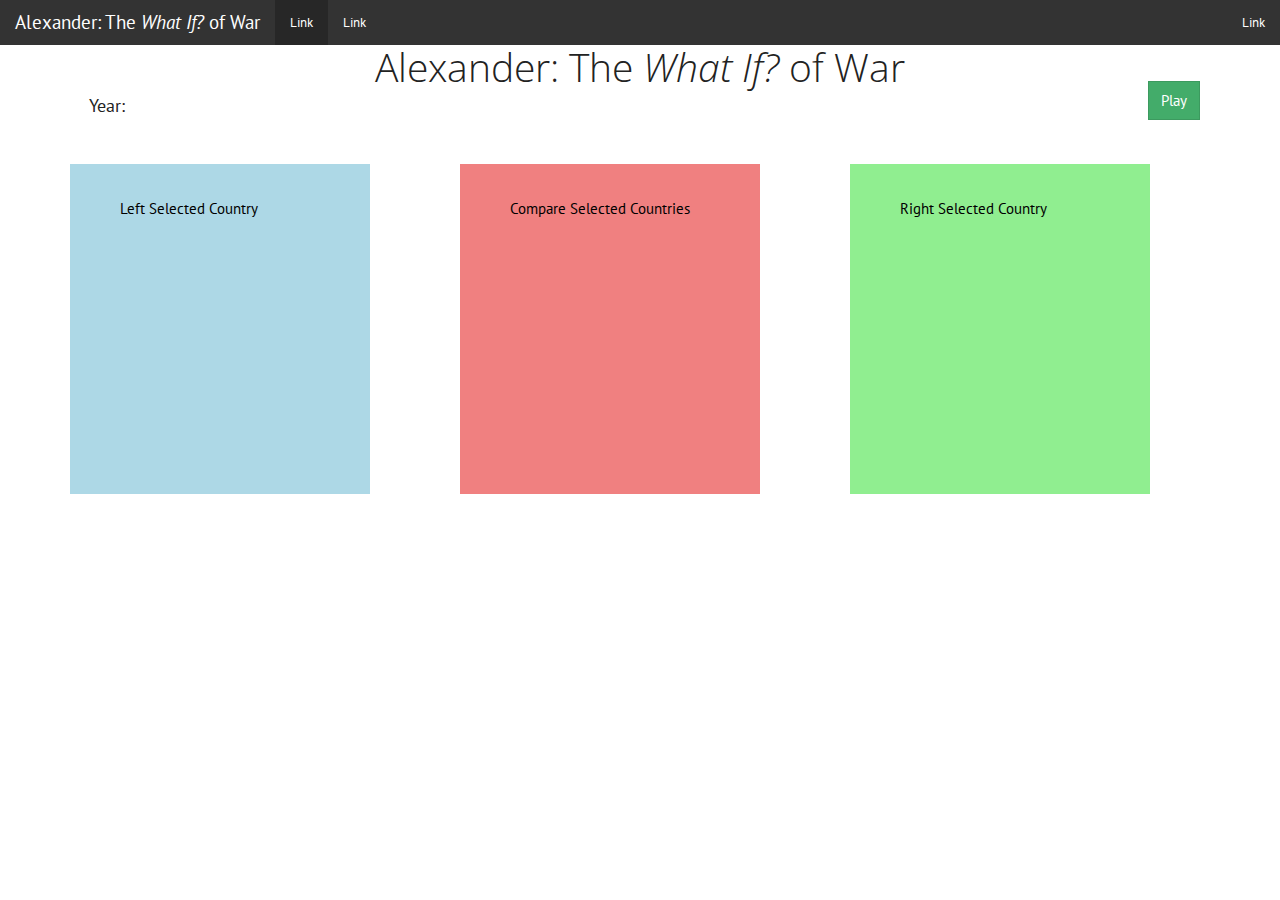
==== index.html @ 3c298ee9 "Working on the slider more" ====
<!DOCTYPE html>
<html>
<head lang="en">
    <meta charset="UTF-8">
    <title>Alexander: The What If? of History</title>

    <!-- ADD Libraries-->
    <script src="libs/d3/d3.min.js" charset="utf-8"></script>
    <script src="libs/topojson/topojson.v1.min.js"></script>
    <script src="http://d3js.org/queue.v1.min.js"></script>
    <script src="libs/jquery/jquery-2.1.1.min.js" charset="utf-8"></script>
    <script src="libs/bootstrap/js/bootstrap.min.js" charset="utf-8"></script>
    <script src="libs/jquery-ui/jquery-ui.js"></script>

    <!--Stylesheets-->
    <link rel="stylesheet" type="text/css" href="libs/bootstrap/css/bootstrap.min.css">
    <link rel="stylesheet" type="text/css" href="css/jquery.range.css">
    <link rel="stylesheet" type="text/css" href="libs/jquery-ui/jquery-ui.css">

    <!-- Get some nice font-->
    <link href='http://fonts.googleapis.com/css?family=PT+Sans:400,700' rel='stylesheet' type='text/css'>

    <!-- add own vis classes-->
    <script src = "js/mapvis.js"></script>
    <script src = "js/barvis.js"></script>

    <!-- add own stylesheet-->
    <link rel="stylesheet" type="text/css" href="css/myStyle.css">
</head>
<body>
    <nav class="navbar navbar-default navbar-fixed-top">
      <div class="container-fluid">
        <div class="navbar-header">
          <button type="button" class="navbar-toggle collapsed" data-toggle="collapse" data-target="#bs-example-navbar-collapse-2">
            <span class="sr-only">Toggle navigation</span>
            <span class="icon-bar"></span>
            <span class="icon-bar"></span>
            <span class="icon-bar"></span>
          </button>
          <a class="navbar-brand" href="#">Alexander: The <i>What If?</i> of War</a>
        </div>

        <div class="collapse navbar-collapse" id="bs-example-navbar-collapse-2">
          <ul class="nav navbar-nav">
            <li class="active"><a href="#">Link</a></li>
            <li><a href="#">Link</a></li>
          </ul>
          <ul class="nav navbar-nav navbar-right">
            <li><a href="#">Link</a></li>
          </ul>
        </div>
      </div>
    </nav>

    <div class="row">
        <svg height="20"></svg>
    </div>
    <div class="maintitle"><h1>Alexander: The <i>What If?</i> of War</h1></div>
    <div class="container">
        <div class="row">
            <div class="col-md-1"><p style="position: relative; top: 75%; transform: translateY(-25%); font-size: 18px">&nbsp&nbsp&nbsp&nbspYear:</p></div>
            <div class="col-md-10" id="timeSlider"></div>
            <button onclick="playMapVis()" type="submit" class="btn btn-success">Play</button>
        </div>
        <div class="row">
            <svg height="20"></svg>
        </div>
        <div class="row">
            <div class="col-md-12" id="mapVis">
            </div>
        </div>
        <div class="row">
            <div class="col-md-4" id="leftVis">
                <svg width="300" height="330" style="background-color: lightblue">
                    <text x="50" y="50">Left Selected Country</text>
                </svg>
            </div>
            <div class="col-md-4" id="compareVis">
                <svg width="300" height="330" style="background-color: lightcoral">
                    <text x="50" y="50">Compare Selected Countries</text>
                </svg>
            </div>
            <div class="col-md-4" id="rightVis">
                <svg width="300" height="330" style="background-color: lightgreen">
                    <text x="50" y="50">Right Selected Country</text>
                </svg>
            </div>
        </div>
    </div>
    <script>
    	// Instantiate the slider
        $("#timeSlider").slider({
            range: "min",
            max: 2007,
            min: 1946,
            orientation: "horizontal",
            value: 1946,
            animate: "slow",
            step: 1,
            change: function(d, i) {updateYear()},
            slide: function(d, i) {updateYear()}
        });

        // variables keeping global knowledge of the data
        var countries_map;
        var power_ranks;
        var blips_data;
        var deaths_data;

        var map_vis;
        var bar_vis;

        function updateYear()
        {
            map_vis.wrangleData($("#timeSlider").slider("value"));
            d3.select(".ui-slider-range").select("svg").remove();
            d3.select(".ui-slider-range").append("svg")
                                .attr("width", 1500)
                                .attr("height", 40)
                                .append("text")
                                .attr("x", 937)
                                .attr("y", 30)
                                .style("font-size","16px")
                                .text($("#timeSlider").slider("value"));
        }

        function playMapVis()
        {
            $("#timeSlider").slider("value", 1946);
            d3.select("#timeSlider").transition().attr("value", 1946).transition().delay(5000).attr("value", 2007);
            //d3.select(".slider-input").attr("value", 1946);
            //console.log(d3.select(".slider-input"));
            //$("#mySlider").slider("value", $("#mySlider").slider("option", "min") );
            // map_vis.playVis();
        }

        $(function()
        {

            var initVis = function()
            {
                var MyEventHandler = new Object();

                map_vis = new MapVis(d3.select("#mapVis"), countries_map, power_ranks, MyEventHandler);
                map_vis.updateVis();

                bar_vis = new BarVis(d3.select("#barVis"), power_ranks, MyEventHandler)
                updateYear(1946);

                $(MyEventHandler).bind("countryChanged", function(event, argument)
                {
                    // var beginTime = argument.extent()[0];
                    // var endTime = argument.extent()[1];

                    // age_vis.onSelectionChange(beginTime, endTime);
                    // prio_vis.onSelectionChange(beginTime, endTime);
                });
            }

            // call this function after both files are loaded -- error should be "null" if no error
            var dataLoaded = function (error, _world, _powerrank, _blips, _deaths, _atwar, _milex, _latlong)
            {
                if (!error)
                {
                    countries_map = topojson.feature(_world, _world.objects.countries).features;
                    power_ranks = _powerrank;
                    blips_data = _blips;
                    deaths_data = _deaths;
                    console.log(_latlong);

                    initVis();
                }
                else
                {
                    console.log("Error Loading Data");
                    console.log(error);
                }
            }

            var startHere = function()
            {
                queue()
                    .defer(d3.json, 'data/world-topo-min.json')
                    .defer(d3.json, 'data/power-rank.json')
                    .defer(d3.json, 'data/blips.json')
                    .defer(d3.json, 'data/deaths.json')
                    .defer(d3.json, 'data/at_war.json')
                    .defer(d3.json, 'data/milex.json')
                    .defer(d3.json, 'data/latlong.json')
                    .await(dataLoaded);
            }

            startHere();
        })
    </script>
</body>
</html>
---- css/myStyle.css ----
body
{
    font-family: 'PT Sans', sans-serif;
}
.axis text 
{
    font: 10px sans-serif;
}

input[type=range]
{
  vertical-align: top;
  white-space: nowrap;
}

.btn.btn-success
{
  position: relative;
  left: 20px;
  top: -18px;
  vertical-align: middle;
}

.maintitle
{
    text-align: center;
}

.axis line,
.axis path 
{
    fill: none;
    stroke: #000;
    shape-rendering: crispEdges;
}

.boundingBox
{
    cursor: pointer;
    fill: grey;
    fill-opacity: .3;
    pointer-events: all;
}

.brush
{
    fill: darkgrey;
    fill-opacity: .5;
    pointer-events: none;
}

.country:hover
{
  stroke: #fff;
  stroke-width: 1.5px;
}

.text
{
  font-size:10px;
  text-transform:capitalize;
}

svg.mapSvg
{
    /*position: absolute;*/
    /*right: 230px;*/
    /*margin:10px 10%;*/
    position: relative;
    top: -20px;
    border:2px solid #000;
    border-radius: 5px;
    height: 600px;
    overflow:hidden;
    background: #2b8cbe;
}

.hidden 
{ 
  display: none; 
}

div.tooltip 
{
  color: #222; 
  background: #fff; 
  padding: .5em; 
  text-shadow: #f5f5f5 0 1px 0;
  border-radius: 2px; 
  box-shadow: 0px 0px 2px 0px #a6a6a6; 
  opacity: 0.9; 
  position: absolute;
}

.graticule 
{
  fill: none;
  stroke: #bbb;
  stroke-width: .5px;
  stroke-opacity: .5;
}

.equator 
{
  stroke: #ccc;
  stroke-width: 1px;
}
/*
#barVis
{
    position: relative;
    left: -300px;
    top: 0;
}
*/
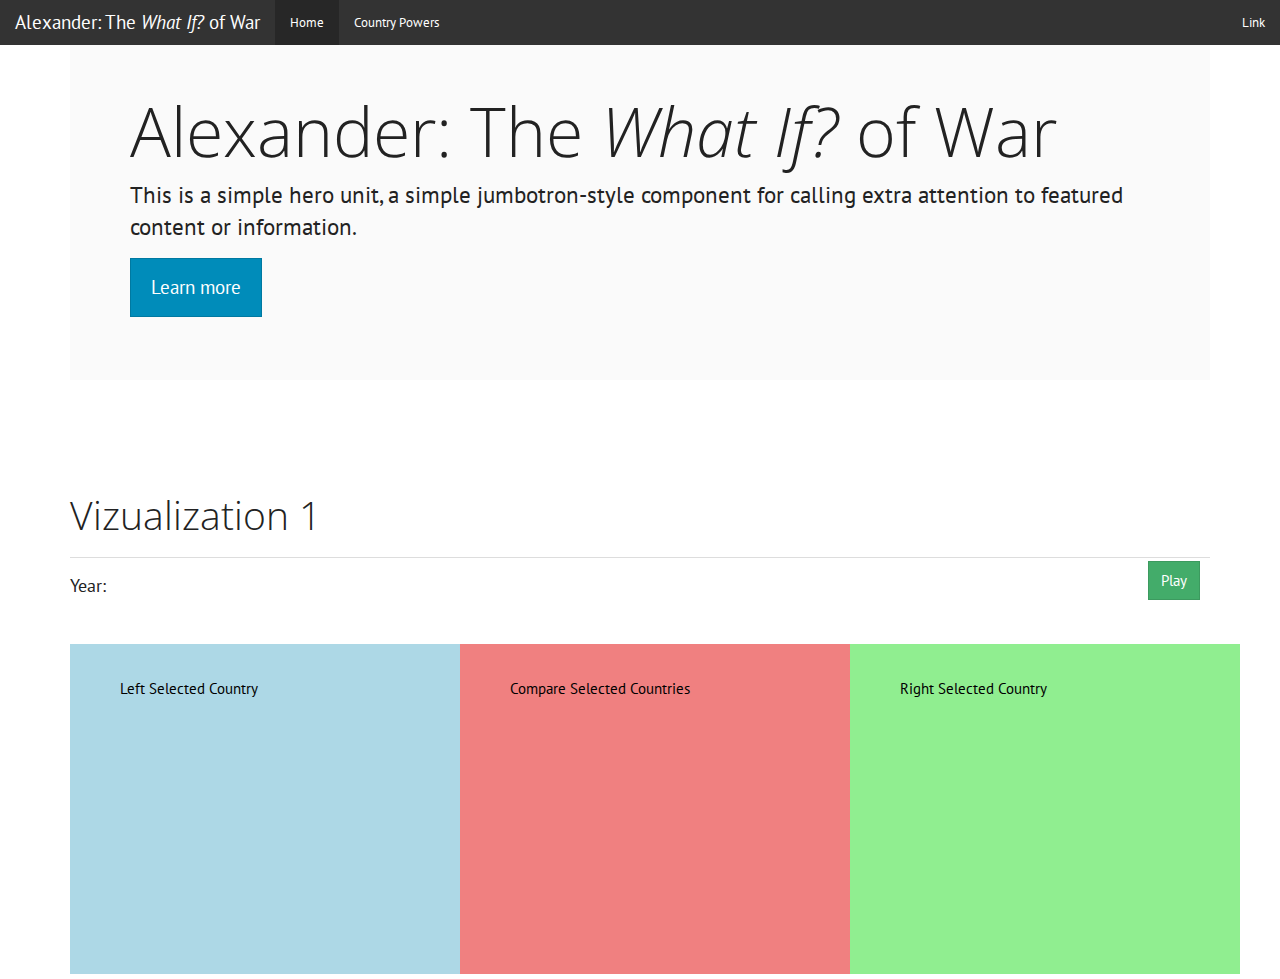
==== commit d7f8f2c1: "Merge branch 'master' of https://github.com/raahilsha/cs171-pr-alexander" ====
--- a/index.html
+++ b/index.html
@@ -42,8 +42,8 @@
 
         <div class="collapse navbar-collapse" id="bs-example-navbar-collapse-2">
           <ul class="nav navbar-nav">
-            <li class="active"><a href="#">Link</a></li>
-            <li><a href="#">Link</a></li>
+            <li class="active"><a href="#">Home</a></li>
+            <li><a href="#viz1">Country Powers</a></li>
           </ul>
           <ul class="nav navbar-nav navbar-right">
             <li><a href="#">Link</a></li>
@@ -55,10 +55,26 @@
     <div class="row">
         <svg height="20"></svg>
     </div>
-    <div class="maintitle"><h1>Alexander: The <i>What If?</i> of War</h1></div>
     <div class="container">
-        <div class="row">
-            <div class="col-md-1"><p style="position: relative; top: 75%; transform: translateY(-25%); font-size: 18px">&nbsp&nbsp&nbsp&nbspYear:</p></div>
+        <div class="jumbotron" id="jumbo1">
+              <h1>Alexander: The <i>What If?</i> of War</h1>
+              <p>This is a simple hero unit, a simple jumbotron-style component for calling extra attention to featured content or information.</p>
+              <p><a class="btn btn-primary btn-lg" href="#viz1">Learn more</a></p>
+        </div>
+
+        <a name="viz1"></a>
+        <div class="row"><svg height="0"></svg></div>
+
+        <div class="page-header">
+            <div class="row">
+                <div class="col-lg-12">
+                  <h1 id="buttons">Vizualization 1</h1>
+                </div>
+            </div>
+        </div>
+
+        <div class="row">
+            <div class="col-md-1"><p id="timeRow" style="position: relative; top: 75%; transform: translateY(-25%); font-size: 18px">Year:</p></div>
             <div class="col-md-10" id="timeSlider"></div>
             <button onclick="playMapVis()" type="submit" class="btn btn-success">Play</button>
         </div>
@@ -71,17 +87,17 @@
         </div>
         <div class="row">
             <div class="col-md-4" id="leftVis">
-                <svg width="300" height="330" style="background-color: lightblue">
+                <svg width="390" height="330" style="background-color: lightblue">
                     <text x="50" y="50">Left Selected Country</text>
                 </svg>
             </div>
             <div class="col-md-4" id="compareVis">
-                <svg width="300" height="330" style="background-color: lightcoral">
+                <svg width="390" height="330" style="background-color: lightcoral">
                     <text x="50" y="50">Compare Selected Countries</text>
                 </svg>
             </div>
             <div class="col-md-4" id="rightVis">
-                <svg width="300" height="330" style="background-color: lightgreen">
+                <svg width="390" height="330" style="background-color: lightgreen">
                     <text x="50" y="50">Right Selected Country</text>
                 </svg>
             </div>
@@ -95,10 +111,15 @@
             min: 1946,
             orientation: "horizontal",
             value: 1946,
-            animate: "slow",
+            animate: "fast",
             step: 1,
             change: function(d, i) {updateYear()},
             slide: function(d, i) {updateYear()}
+        });
+
+        // Set jumbotron to page height
+        $(document).ready(function(){
+            $('#jumbo1').height($(window).height());
         });
 
         // variables keeping global knowledge of the data
@@ -106,6 +127,7 @@
         var power_ranks;
         var blips_data;
         var deaths_data;
+        var at_war;
 
         var map_vis;
         var bar_vis;
@@ -113,27 +135,27 @@
         function updateYear()
         {
             map_vis.wrangleData($("#timeSlider").slider("value"));
-            d3.select(".ui-slider-range").select("svg").remove();
-            d3.select(".ui-slider-range").append("svg")
-                                .attr("width", 1500)
-                                .attr("height", 40)
-                                .append("text")
-                                .attr("x", 937)
-                                .attr("y", 30)
-                                .style("font-size","16px")
-                                .text($("#timeSlider").slider("value"));
+            d3.select("#timeRow").text("Yr: " + $("#timeSlider").slider("value"));
         }
 
         function playMapVis()
         {
-            $("#timeSlider").slider("value", 1946);
-            d3.select("#timeSlider").transition().attr("value", 1946).transition().delay(5000).attr("value", 2007);
-            //d3.select(".slider-input").attr("value", 1946);
-            //console.log(d3.select(".slider-input"));
-            //$("#mySlider").slider("value", $("#mySlider").slider("option", "min") );
-            // map_vis.playVis();
+            $("#timeSlider").slider("value", 1989);
+            playRecursive(2007 - 1989);
         }
 
+        function playRecursive(x)
+        {
+            if (x <= 0)
+            {
+                $("#timeSlider").slider("option", "disabled", false);
+                return;
+            }
+            $("#timeSlider").slider("option", "disabled", true);
+            $("#timeSlider").slider("value", $("#timeSlider").slider("value") + 1);
+            setTimeout(function() {playRecursive(x - 1);}, 1000);
+        }
+
         $(function()
         {
 
@@ -141,10 +163,10 @@
             {
                 var MyEventHandler = new Object();
 
-                map_vis = new MapVis(d3.select("#mapVis"), countries_map, power_ranks, MyEventHandler);
+                map_vis = new MapVis(d3.select("#mapVis"), countries_map, power_ranks, blips_data, at_war, MyEventHandler);
                 map_vis.updateVis();
 
-                bar_vis = new BarVis(d3.select("#barVis"), power_ranks, MyEventHandler)
+                // bar_vis = new BarVis(d3.select("#barVis"), power_ranks, MyEventHandler)
                 updateYear(1946);
 
                 $(MyEventHandler).bind("countryChanged", function(event, argument)
@@ -166,7 +188,7 @@
                     power_ranks = _powerrank;
                     blips_data = _blips;
                     deaths_data = _deaths;
-                    console.log(_latlong);
+                    at_war = _atwar;
 
                     initVis();
                 }
--- a/css/myStyle.css
+++ b/css/myStyle.css
@@ -5,6 +5,11 @@
 .axis text 
 {
     font: 10px sans-serif;
+}
+
+.sliderFont
+{
+    font: 18px sans-serif;
 }
 
 input[type=range]
@@ -31,6 +36,7 @@
 {
     fill: none;
     stroke: #000;
+    stroke-width: 1.5px;
     shape-rendering: crispEdges;
 }
 
@@ -52,7 +58,7 @@
 .country:hover
 {
   stroke: #fff;
-  stroke-width: 1.5px;
+  stroke-width: 2.5px;
 }
 
 .text
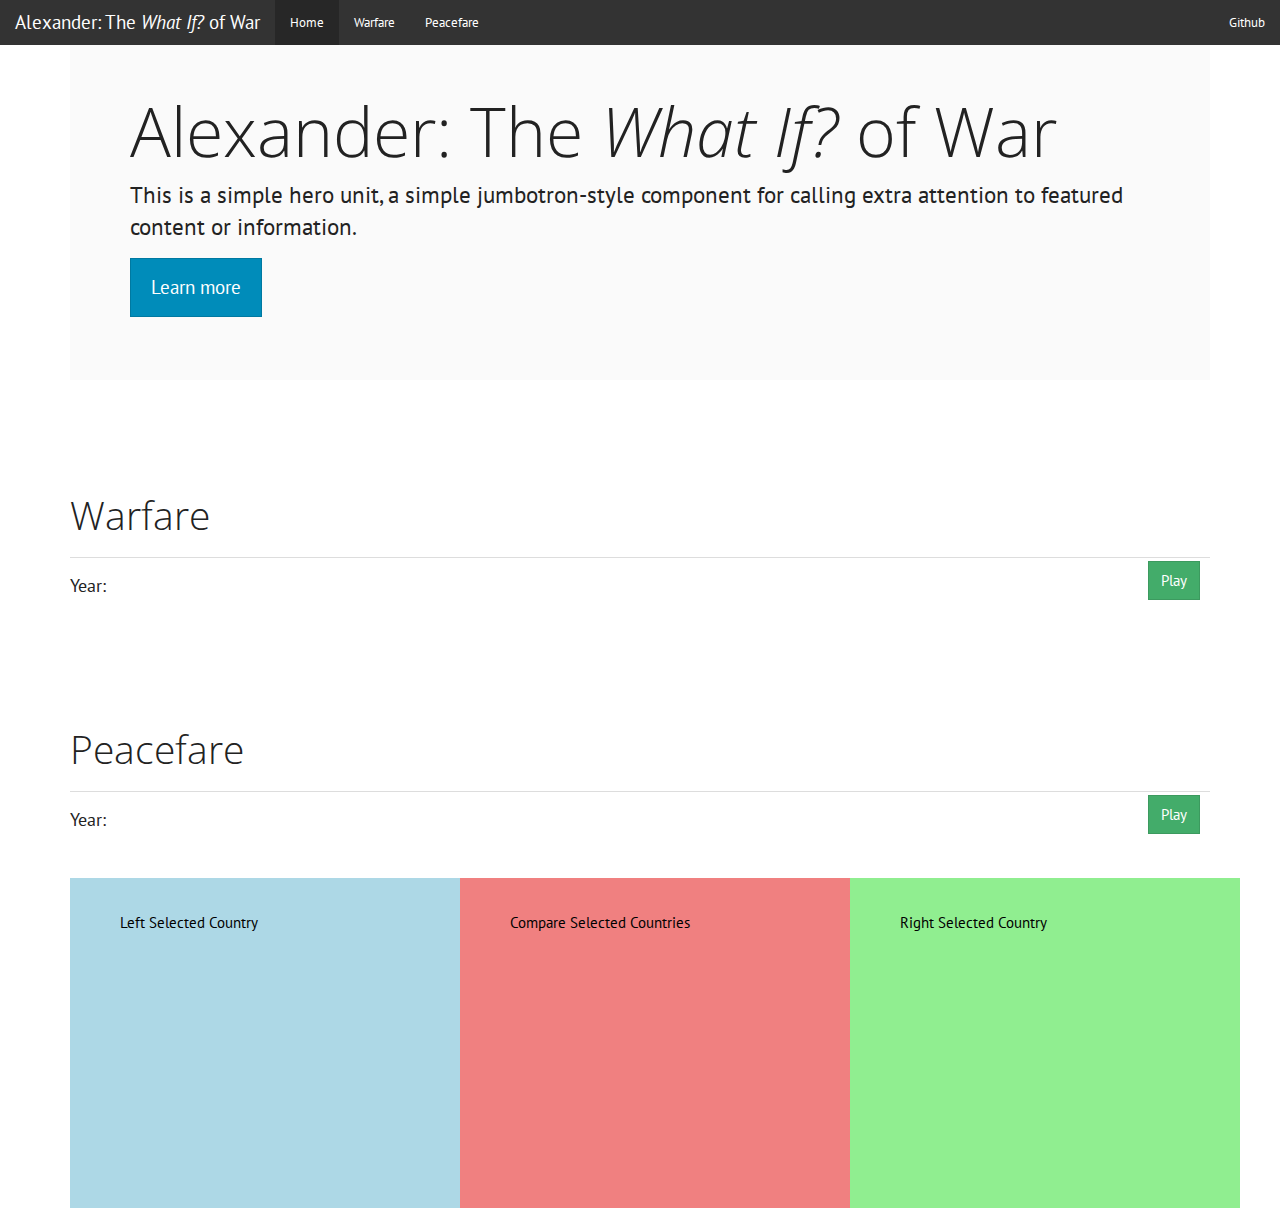
==== commit b6f30f1d: "Start working on second map vis" ====
--- a/index.html
+++ b/index.html
@@ -22,6 +22,7 @@
 
     <!-- add own vis classes-->
     <script src = "js/mapvis.js"></script>
+    <script src = "js/mapvis2.js"></script>
     <script src = "js/barvis.js"></script>
 
     <!-- add own stylesheet-->
@@ -43,10 +44,11 @@
         <div class="collapse navbar-collapse" id="bs-example-navbar-collapse-2">
           <ul class="nav navbar-nav">
             <li class="active"><a href="#">Home</a></li>
-            <li><a href="#viz1">Country Powers</a></li>
+            <li><a href="#viz1">Warfare</a></li>
+            <li><a href="#viz2">Peacefare</a></li>
           </ul>
           <ul class="nav navbar-nav navbar-right">
-            <li><a href="#">Link</a></li>
+            <li><a href="https://github.com/raahilsha/cs171-pr-alexander/">Github</a></li>
           </ul>
         </div>
       </div>
@@ -64,11 +66,10 @@
 
         <a name="viz1"></a>
         <div class="row"><svg height="0"></svg></div>
-
         <div class="page-header">
             <div class="row">
                 <div class="col-lg-12">
-                  <h1 id="buttons">Vizualization 1</h1>
+                  <h1 id="buttons">Warfare</h1>
                 </div>
             </div>
         </div>
@@ -82,9 +83,33 @@
             <svg height="20"></svg>
         </div>
         <div class="row">
-            <div class="col-md-12" id="mapVis">
-            </div>
-        </div>
+            <div class="col-md-6" id="mapVis">
+            </div>
+        </div>
+
+        <a name="viz2"></a>
+        <div class="row"><svg height="0"></svg></div>
+        <div class="page-header">
+            <div class="row">
+                <div class="col-lg-12">
+                  <h1 id="buttons">Peacefare</h1>
+                </div>
+            </div>
+        </div>
+
+        <div class="row">
+            <div class="col-md-1"><p id="timeRow2" style="position: relative; top: 75%; transform: translateY(-25%); font-size: 18px">Year:</p></div>
+            <div class="col-md-10" id="timeSlider2"></div>
+            <button onclick="playMapVis2()" type="submit" class="btn btn-success">Play</button>
+        </div>
+        <div class="row">
+            <svg height="20"></svg>
+        </div>
+        <div class="row">
+            <div class="col-md-6" id="mapVis2">
+            </div>
+        </div>
+
         <div class="row">
             <div class="col-md-4" id="leftVis">
                 <svg width="390" height="330" style="background-color: lightblue">
@@ -116,6 +141,17 @@
             change: function(d, i) {updateYear()},
             slide: function(d, i) {updateYear()}
         });
+        $("#timeSlider2").slider({
+            range: "min",
+            max: 2007,
+            min: 1946,
+            orientation: "horizontal",
+            value: 1946,
+            animate: "fast",
+            step: 1,
+            change: function(d, i) {updateYear2()},
+            slide: function(d, i) {updateYear2()}
+        });
 
         // Set jumbotron to page height
         $(document).ready(function(){
@@ -128,8 +164,10 @@
         var blips_data;
         var deaths_data;
         var at_war;
+        var lat_long;
 
         var map_vis;
+        var map_vis2;
         var bar_vis;
 
         function updateYear()
@@ -137,11 +175,16 @@
             map_vis.wrangleData($("#timeSlider").slider("value"));
             d3.select("#timeRow").text("Yr: " + $("#timeSlider").slider("value"));
         }
+        function updateYear2()
+        {
+            map_vis2.wrangleData($("#timeSlider2").slider("value"));
+            d3.select("#timeRow2").text("Yr: " + $("#timeSlider2").slider("value"));
+        }
 
         function playMapVis()
         {
-            $("#timeSlider").slider("value", 1989);
-            playRecursive(2007 - 1989);
+            $("#timeSlider").slider("value", 1946);
+            playRecursive(2007 - 1946);
         }
 
         function playRecursive(x)
@@ -156,6 +199,24 @@
             setTimeout(function() {playRecursive(x - 1);}, 1000);
         }
 
+        function playMapVis2()
+        {
+            $("#timeSlider2").slider("value", 1946);
+            playRecursive2(2007 - 1946);
+        }
+
+        function playRecursive2(x)
+        {
+            if (x <= 0)
+            {
+                $("#timeSlider2").slider("option", "disabled", false);
+                return;
+            }
+            $("#timeSlider2").slider("option", "disabled", true);
+            $("#timeSlider2").slider("value", $("#timeSlider2").slider("value") + 1);
+            setTimeout(function() {playRecursive2(x - 1);}, 1000);
+        }
+
         $(function()
         {
 
@@ -163,11 +224,14 @@
             {
                 var MyEventHandler = new Object();
 
-                map_vis = new MapVis(d3.select("#mapVis"), countries_map, power_ranks, blips_data, at_war, MyEventHandler);
+                map_vis = new MapVis(d3.select("#mapVis"), countries_map, power_ranks, blips_data, at_war, lat_long, MyEventHandler);
                 map_vis.updateVis();
+                map_vis2 = new MapVis2(d3.select("#mapVis2"), countries_map, power_ranks, blips_data, at_war, lat_long, MyEventHandler);
+                map_vis2.updateVis();
 
                 // bar_vis = new BarVis(d3.select("#barVis"), power_ranks, MyEventHandler)
                 updateYear(1946);
+                updateYear2(1946);
 
                 $(MyEventHandler).bind("countryChanged", function(event, argument)
                 {
@@ -180,7 +244,7 @@
             }
 
             // call this function after both files are loaded -- error should be "null" if no error
-            var dataLoaded = function (error, _world, _powerrank, _blips, _deaths, _atwar, _milex, _latlong)
+            var dataLoaded = function (error, _world, _powerrank, _blips, _deaths, _atwar, _milex, _latlong, _miltot)
             {
                 if (!error)
                 {
@@ -189,6 +253,8 @@
                     blips_data = _blips;
                     deaths_data = _deaths;
                     at_war = _atwar;
+                    lat_long = _latlong;
+                    console.log(_miltot);
 
                     initVis();
                 }
@@ -209,6 +275,7 @@
                     .defer(d3.json, 'data/at_war.json')
                     .defer(d3.json, 'data/milex.json')
                     .defer(d3.json, 'data/latlong.json')
+                    .defer(d3.json, 'data/mil-total.json')
                     .await(dataLoaded);
             }
 
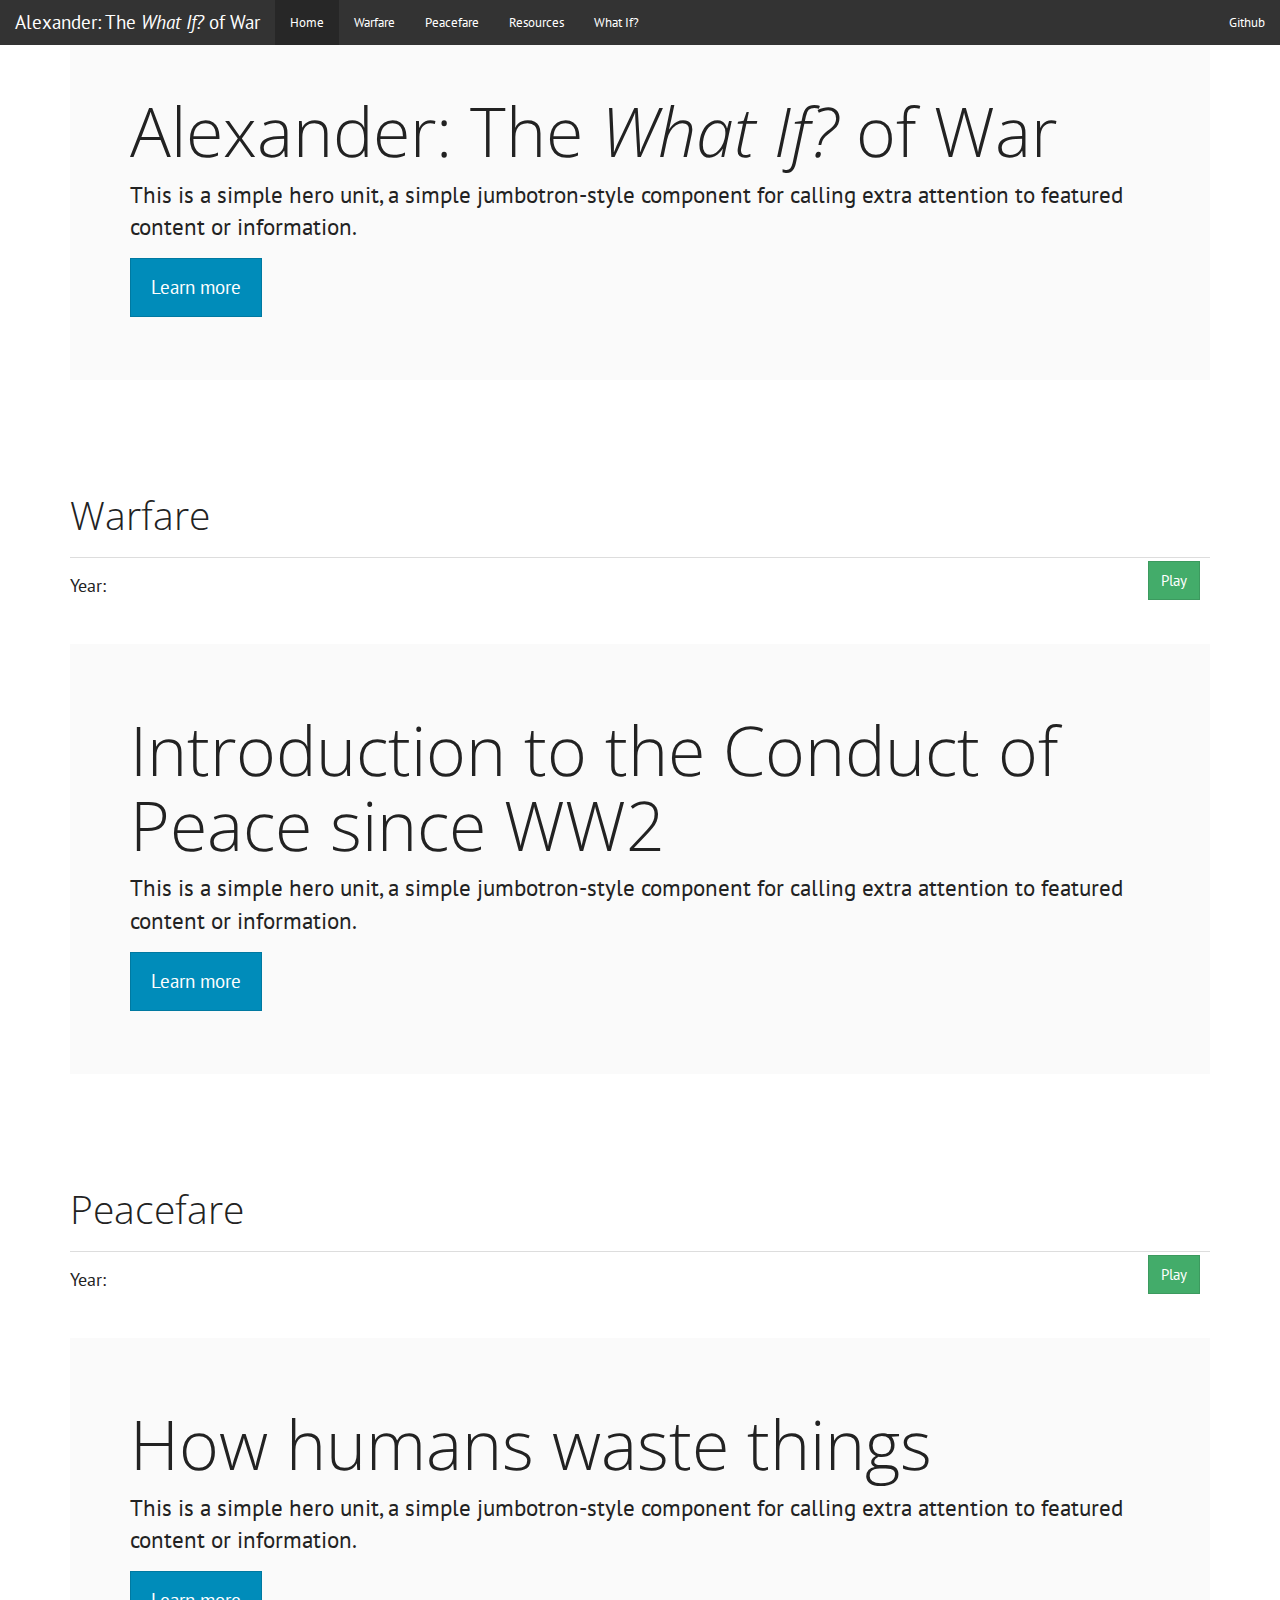
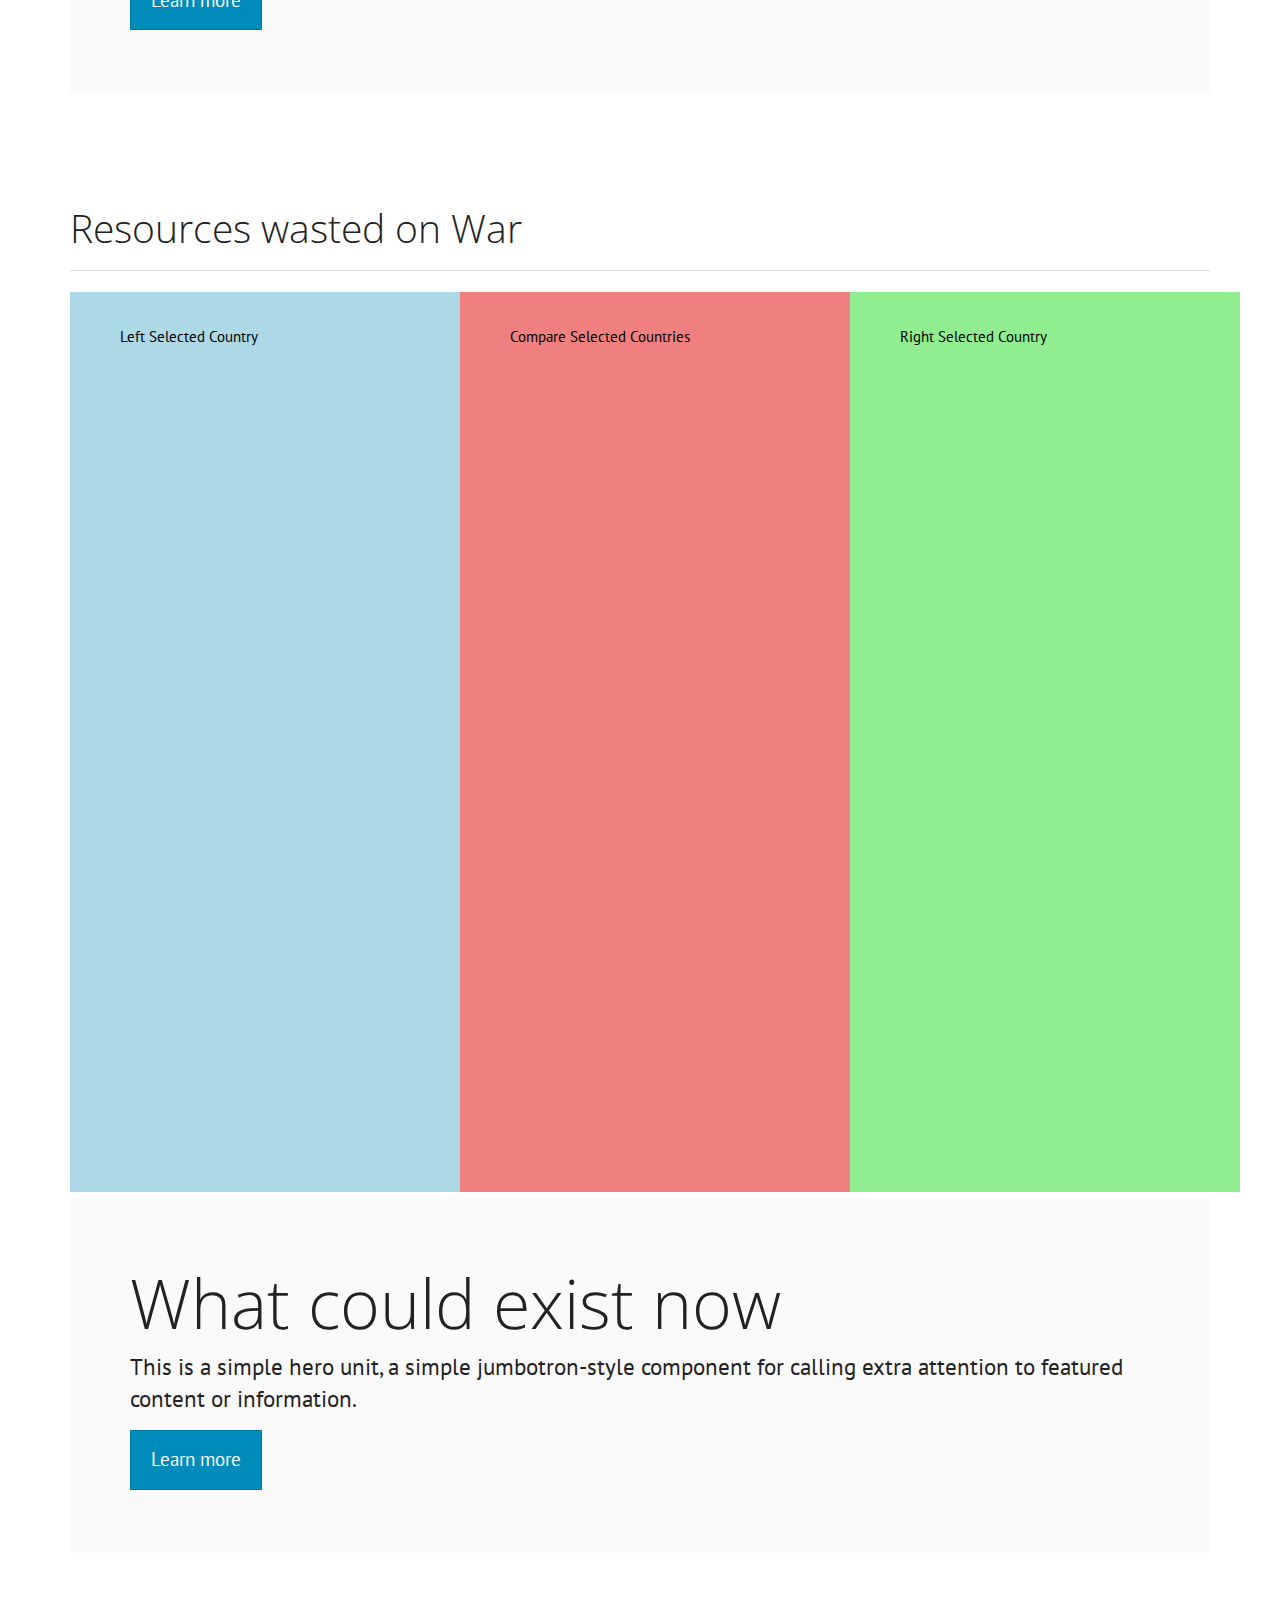
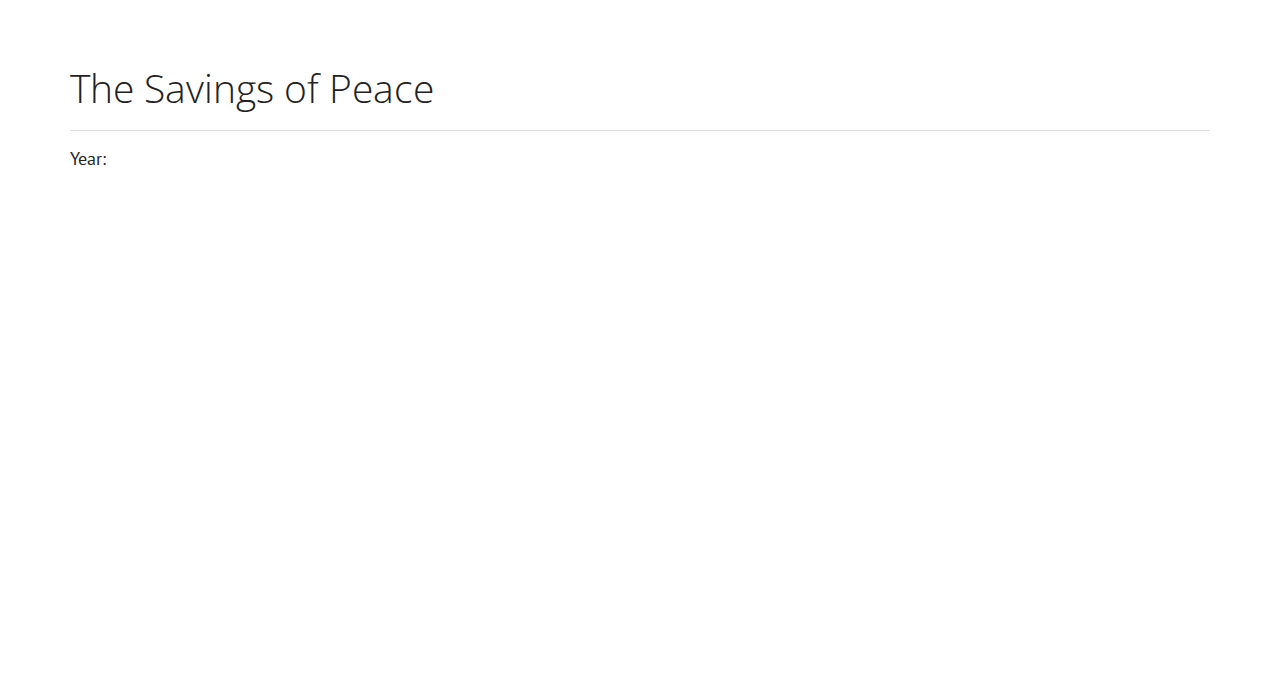
==== commit 32156102: "Finished the 4th viz" ====
--- a/index.html
+++ b/index.html
@@ -24,6 +24,8 @@
     <script src = "js/mapvis.js"></script>
     <script src = "js/mapvis2.js"></script>
     <script src = "js/barvis.js"></script>
+    <script src = "js/pictvis.js"></script>
+    <script src = "js/pictvis2.js"></script>
 
     <!-- add own stylesheet-->
     <link rel="stylesheet" type="text/css" href="css/myStyle.css">
@@ -46,6 +48,8 @@
             <li class="active"><a href="#">Home</a></li>
             <li><a href="#viz1">Warfare</a></li>
             <li><a href="#viz2">Peacefare</a></li>
+            <li><a href="#viz3">Resources</a></li>
+            <li><a href="#viz4">What If?</a></li>
           </ul>
           <ul class="nav navbar-nav navbar-right">
             <li><a href="https://github.com/raahilsha/cs171-pr-alexander/">Github</a></li>
@@ -87,6 +91,12 @@
             </div>
         </div>
 
+        <div class="jumbotron" id="jumbo2">
+              <h1>Introduction to the Conduct of Peace since WW2</h1>
+              <p>This is a simple hero unit, a simple jumbotron-style component for calling extra attention to featured content or information.</p>
+              <p><a class="btn btn-primary btn-lg" href="#viz2">Learn more</a></p>
+        </div>
+
         <a name="viz2"></a>
         <div class="row"><svg height="0"></svg></div>
         <div class="page-header">
@@ -96,7 +106,6 @@
                 </div>
             </div>
         </div>
-
         <div class="row">
             <div class="col-md-1"><p id="timeRow2" style="position: relative; top: 75%; transform: translateY(-25%); font-size: 18px">Year:</p></div>
             <div class="col-md-10" id="timeSlider2"></div>
@@ -110,22 +119,69 @@
             </div>
         </div>
 
+
+        <div class="jumbotron" id="jumbo3">
+              <h1>How humans waste things</h1>
+              <p>This is a simple hero unit, a simple jumbotron-style component for calling extra attention to featured content or information.</p>
+              <p><a class="btn btn-primary btn-lg" href="#viz3">Learn more</a></p>
+        </div>
+
+        <a name="viz3"></a>
+        <div class="row"><svg height="0"></svg></div>
+        <div class="page-header">
+            <div class="row">
+                <div class="col-lg-12">
+                  <h1 id="buttons">Resources wasted on War</h1>
+                </div>
+            </div>
+        </div>
         <div class="row">
             <div class="col-md-4" id="leftVis">
-                <svg width="390" height="330" style="background-color: lightblue">
+                <svg width="390" height="900" style="background-color: lightblue">
                     <text x="50" y="50">Left Selected Country</text>
                 </svg>
             </div>
             <div class="col-md-4" id="compareVis">
-                <svg width="390" height="330" style="background-color: lightcoral">
+                <svg width="390" height="900" style="background-color: lightcoral">
                     <text x="50" y="50">Compare Selected Countries</text>
                 </svg>
             </div>
             <div class="col-md-4" id="rightVis">
-                <svg width="390" height="330" style="background-color: lightgreen">
+                <svg width="390" height="900" style="background-color: lightgreen">
                     <text x="50" y="50">Right Selected Country</text>
                 </svg>
             </div>
+        </div>
+
+        <div class="jumbotron" id="jumbo4">
+              <h1>What could exist now</h1>
+              <p>This is a simple hero unit, a simple jumbotron-style component for calling extra attention to featured content or information.</p>
+              <p><a class="btn btn-primary btn-lg" href="#viz4">Learn more</a></p>
+        </div>
+
+        <a name="viz4"></a>
+        <div class="row"><svg height="0"></svg></div>
+        <div class="page-header">
+            <div class="row">
+                <div class="col-lg-12">
+                  <h1 id="buttons">The Savings of Peace</h1>
+                </div>
+            </div>
+        </div>
+        <div class="row">
+            <div class="col-md-2"><p id="timeRow4" style="position: relative; top: 75%; transform: translateY(-25%); font-size: 18px">Year:</p></div>
+            <div class="col-md-9" id="timeSlider4"></div>
+        </div>
+        <div class="row">
+            <div class="col-md-12" id="pictVis">
+            </div>
+        </div>
+        <div class="row">
+            <div class="col-md-12" id="pictVis2">
+            </div>
+        </div>
+        <div class="row">
+            <svg height="500"></svg>
         </div>
     </div>
     <script>
@@ -152,10 +208,25 @@
             change: function(d, i) {updateYear2()},
             slide: function(d, i) {updateYear2()}
         });
+        $("#timeSlider4").slider({
+            range: "min",
+            max: 2007,
+            min: 1946,
+            orientation: "horizontal",
+            values: [1946, 2007],
+            range: true,
+            animate: "fast",
+            step: 1,
+            change: function(d, i) {updateYear4()},
+            slide: function(d, i) {updateYear4()}
+        });
 
         // Set jumbotron to page height
         $(document).ready(function(){
             $('#jumbo1').height($(window).height());
+            $('#jumbo2').height($(window).height());
+            $('#jumbo3').height($(window).height());
+            $('#jumbo4').height($(window).height());
         });
 
         // variables keeping global knowledge of the data
@@ -165,6 +236,10 @@
         var deaths_data;
         var at_war;
         var lat_long;
+        var allies;
+        var mil_ex;
+        var miltot;
+        var milgdp;
 
         var map_vis;
         var map_vis2;
@@ -175,16 +250,30 @@
             map_vis.wrangleData($("#timeSlider").slider("value"));
             d3.select("#timeRow").text("Yr: " + $("#timeSlider").slider("value"));
         }
+
         function updateYear2()
         {
+            d3.select("#timeRow2").text("Yr: " + $("#timeSlider2").slider("value"));
             map_vis2.wrangleData($("#timeSlider2").slider("value"));
-            d3.select("#timeRow2").text("Yr: " + $("#timeSlider2").slider("value"));
+        }
+
+        function updateYear4()
+        {
+            d3.select("#timeRow4").text("Years: " + $("#timeSlider4").slider("values", 0) + " - " + $("#timeSlider4").slider("values", 1));
+            pict_vis.wrangleData($("#timeSlider4").slider("values", 0), $("#timeSlider4").slider("values", 1));
+            pict_vis2.wrangleData($("#timeSlider4").slider("values", 0), $("#timeSlider4").slider("values", 1));
         }
 
         function playMapVis()
         {
             $("#timeSlider").slider("value", 1946);
             playRecursive(2007 - 1946);
+        }
+
+        function playMapVis2()
+        {
+            $("#timeSlider2").slider("value", 1946);
+            playRecursive2(2007 - 1946);
         }
 
         function playRecursive(x)
@@ -199,12 +288,6 @@
             setTimeout(function() {playRecursive(x - 1);}, 1000);
         }
 
-        function playMapVis2()
-        {
-            $("#timeSlider2").slider("value", 1946);
-            playRecursive2(2007 - 1946);
-        }
-
         function playRecursive2(x)
         {
             if (x <= 0)
@@ -226,12 +309,17 @@
 
                 map_vis = new MapVis(d3.select("#mapVis"), countries_map, power_ranks, blips_data, at_war, lat_long, MyEventHandler);
                 map_vis.updateVis();
-                map_vis2 = new MapVis2(d3.select("#mapVis2"), countries_map, power_ranks, blips_data, at_war, lat_long, MyEventHandler);
+                map_vis2 = new MapVis2(d3.select("#mapVis2"), countries_map, power_ranks, blips_data, at_war, lat_long, allies, MyEventHandler);
                 map_vis2.updateVis();
+                pict_vis = new PictVis(d3.select("#pictVis"), deaths_data, mil_ex, MyEventHandler);
+                pict_vis.updateVis();
+                pict_vis2 = new PictVis2(d3.select("#pictVis2"), deaths_data, mil_ex, MyEventHandler);
+                pict_vis2.updateVis();
 
                 // bar_vis = new BarVis(d3.select("#barVis"), power_ranks, MyEventHandler)
-                updateYear(1946);
-                updateYear2(1946);
+                updateYear();
+                updateYear2();
+                updateYear4();
 
                 $(MyEventHandler).bind("countryChanged", function(event, argument)
                 {
@@ -244,7 +332,7 @@
             }
 
             // call this function after both files are loaded -- error should be "null" if no error
-            var dataLoaded = function (error, _world, _powerrank, _blips, _deaths, _atwar, _milex, _latlong, _miltot)
+            var dataLoaded = function (error, _world, _powerrank, _blips, _deaths, _atwar, _milex, _latlong, _miltot, _alliances, _milex_gdp)
             {
                 if (!error)
                 {
@@ -254,7 +342,11 @@
                     deaths_data = _deaths;
                     at_war = _atwar;
                     lat_long = _latlong;
-                    console.log(_miltot);
+                    allies = _alliances;
+                    mil_ex = _milex;
+
+                    miltot = _miltot;
+                    milgdp = _milex_gdp;
 
                     initVis();
                 }
@@ -276,6 +368,8 @@
                     .defer(d3.json, 'data/milex.json')
                     .defer(d3.json, 'data/latlong.json')
                     .defer(d3.json, 'data/mil-total.json')
+                    .defer(d3.json, 'data/alliances.json')
+                    .defer(d3.json, 'data/milex-gdp.json')
                     .await(dataLoaded);
             }
 
--- a/css/myStyle.css
+++ b/css/myStyle.css
@@ -81,6 +81,20 @@
     background: #2b8cbe;
 }
 
+svg.mapSvg2
+{
+    /*position: absolute;*/
+    /*right: 230px;*/
+    /*margin:10px 10%;*/
+    position: relative;
+    top: -20px;
+    border:2px solid #000;
+    border-radius: 5px;
+    height: 600px;
+    overflow:hidden;
+    background: #2b8cbe;
+}
+
 .hidden 
 { 
   display: none; 
@@ -111,11 +125,18 @@
   stroke: #ccc;
   stroke-width: 1px;
 }
-/*
-#barVis
+
+.iconPlain 
 {
-    position: relative;
-    left: -300px;
-    top: 0;
+    fill:black;   
 }
-*/+
+.iconSelected 
+{
+    fill:orange;   
+}
+
+.iconSelectedMoney
+{
+    fill:green;   
+}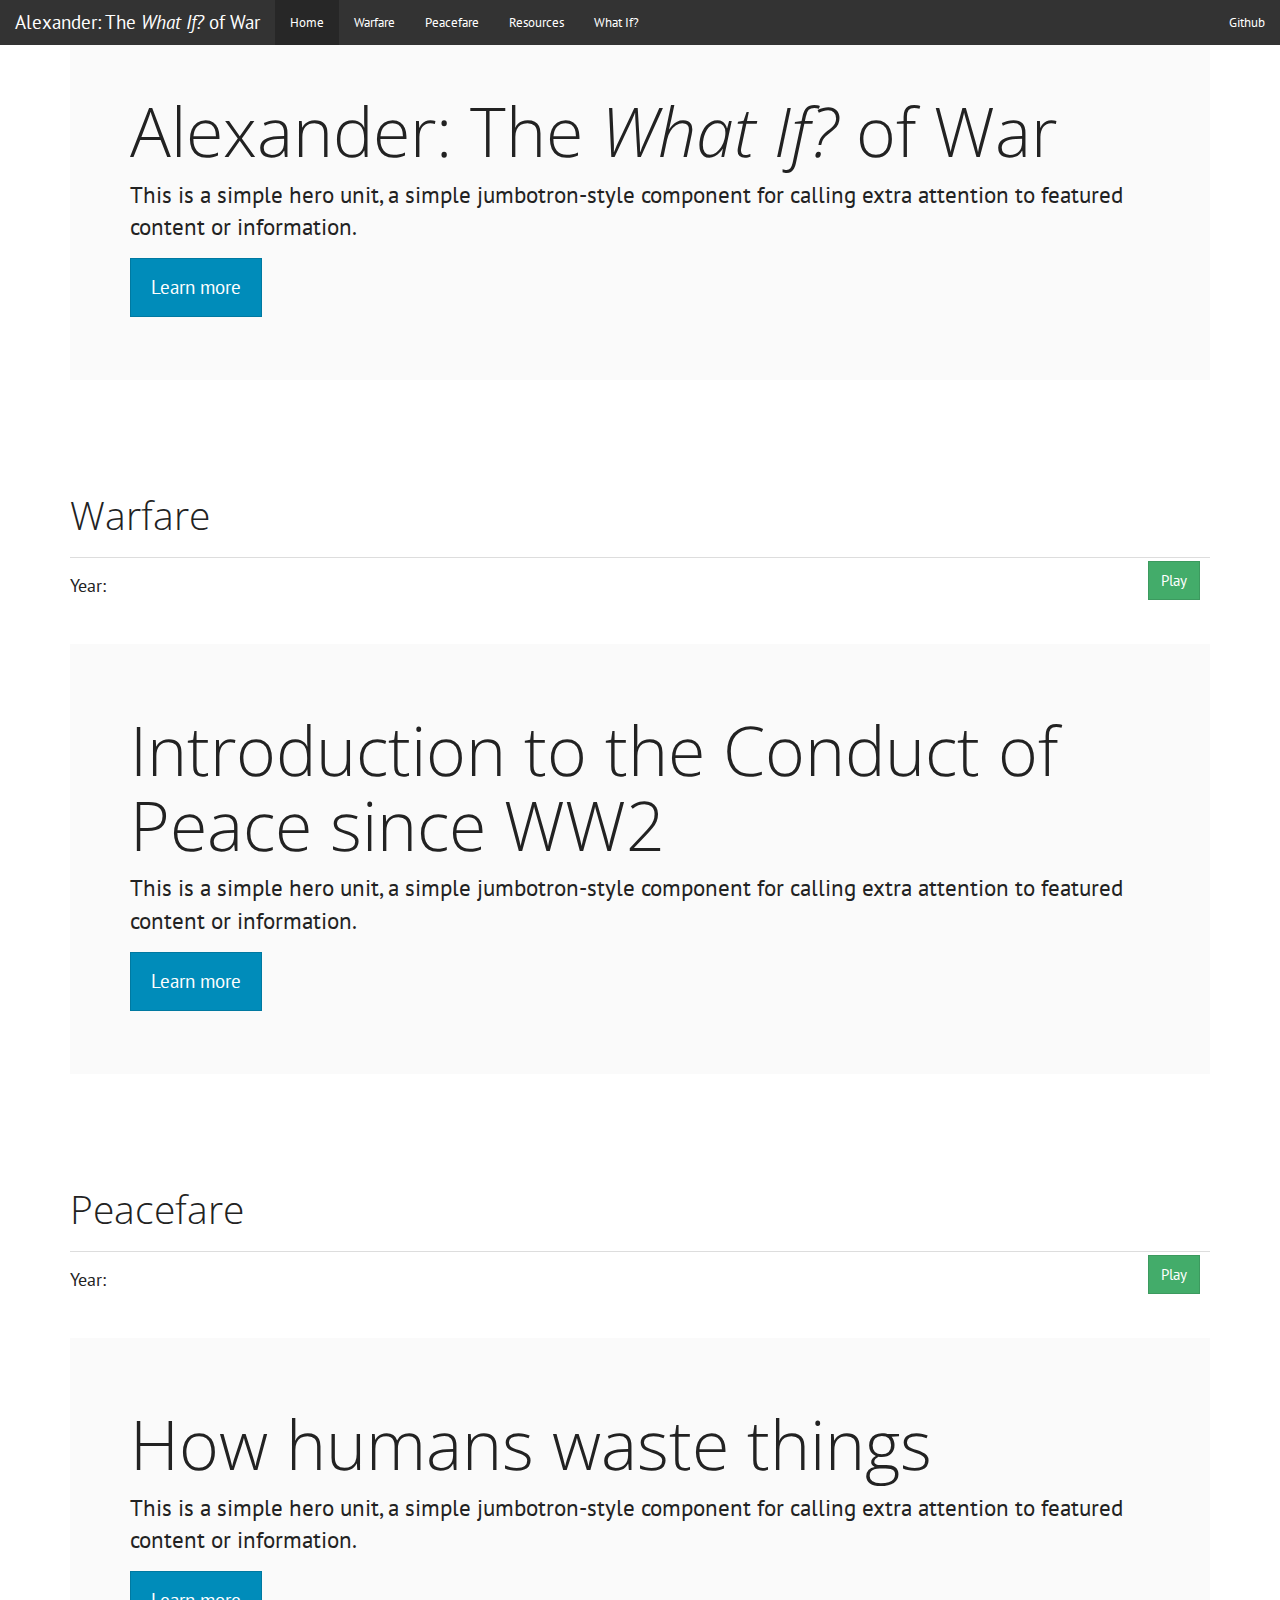
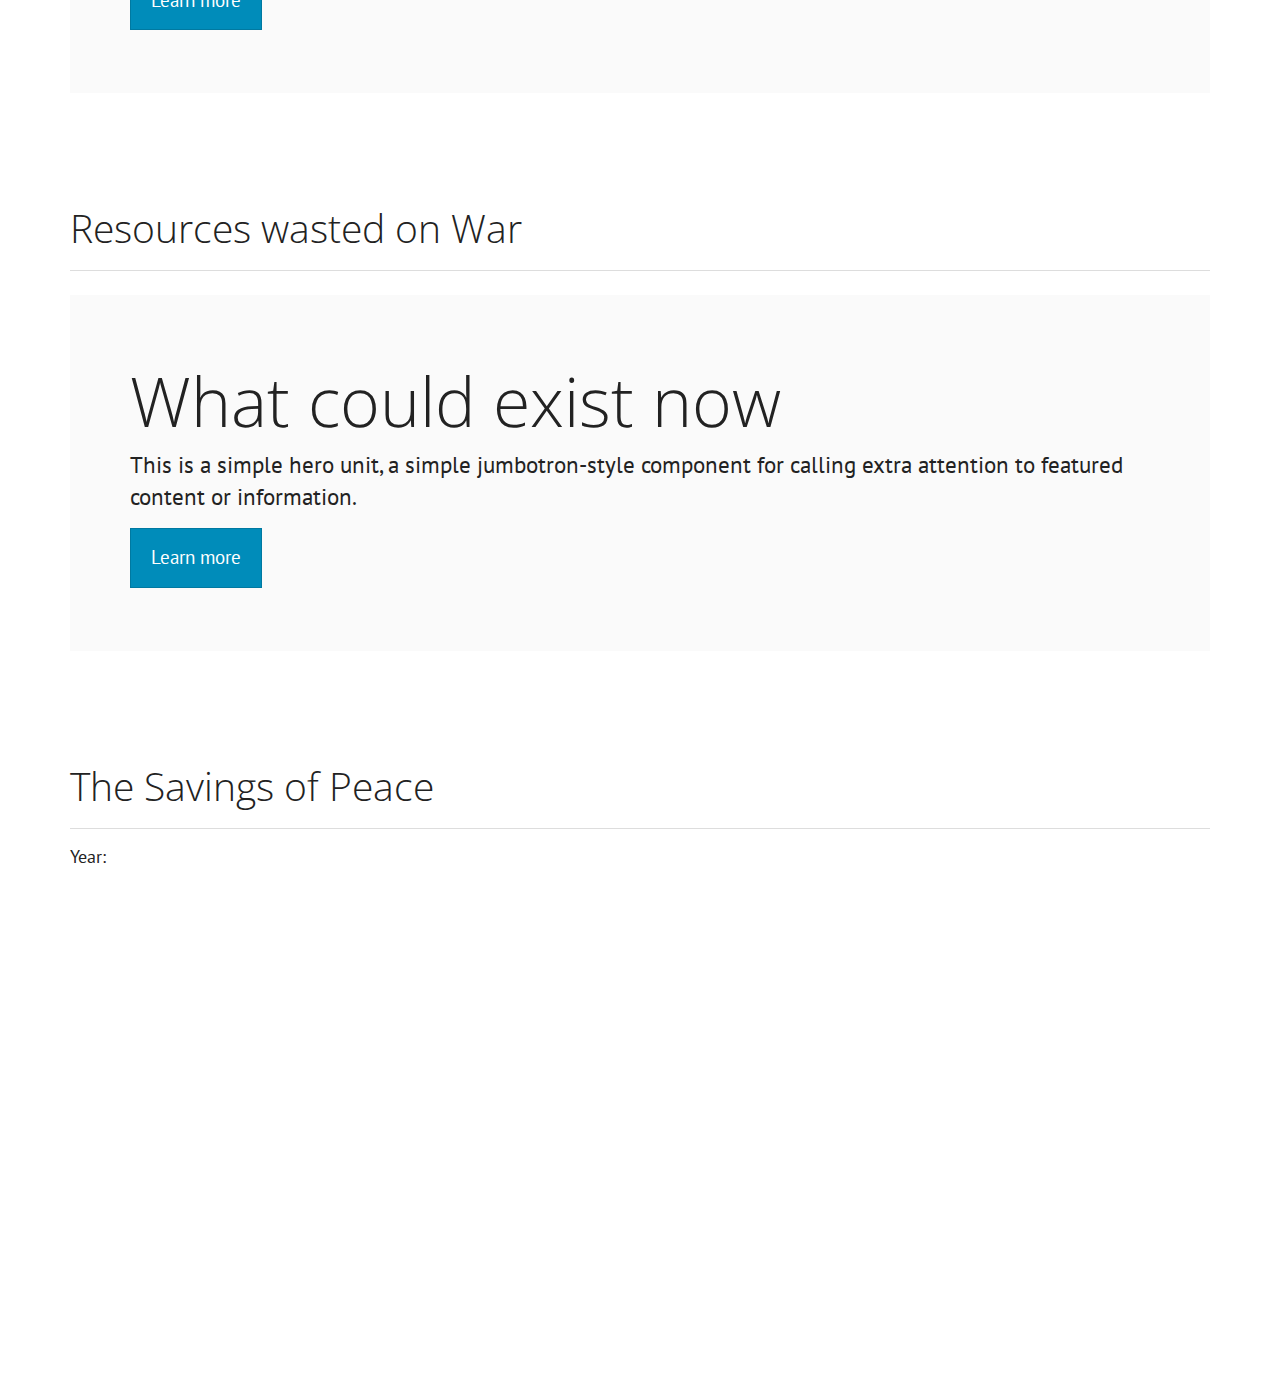
==== commit 35da3293: "Drew lines" ====
--- a/index.html
+++ b/index.html
@@ -26,6 +26,7 @@
     <script src = "js/barvis.js"></script>
     <script src = "js/pictvis.js"></script>
     <script src = "js/pictvis2.js"></script>
+    <script src = "js/linevis.js"></script>
 
     <!-- add own stylesheet-->
     <link rel="stylesheet" type="text/css" href="css/myStyle.css">
@@ -135,21 +136,17 @@
                 </div>
             </div>
         </div>
-        <div class="row">
-            <div class="col-md-4" id="leftVis">
-                <svg width="390" height="900" style="background-color: lightblue">
-                    <text x="50" y="50">Left Selected Country</text>
-                </svg>
-            </div>
-            <div class="col-md-4" id="compareVis">
-                <svg width="390" height="900" style="background-color: lightcoral">
-                    <text x="50" y="50">Compare Selected Countries</text>
-                </svg>
-            </div>
-            <div class="col-md-4" id="rightVis">
-                <svg width="390" height="900" style="background-color: lightgreen">
-                    <text x="50" y="50">Right Selected Country</text>
-                </svg>
+
+        <div class="row">
+            <div class="col-md-12" id="topVis">
+            </div>
+        </div>
+        <div class="row">
+            <div class="col-md-12" id="midVis">
+            </div>
+        </div>
+        <div class="row">
+            <div class="col-md-12" id="botVis">
             </div>
         </div>
 
@@ -244,6 +241,11 @@
         var map_vis;
         var map_vis2;
         var bar_vis;
+        var pict_vis;
+        var pict_vis2;
+        var lineTopVis;
+        var lineMidVis;
+        var lineBotVis;
 
         function updateYear()
         {
@@ -316,6 +318,10 @@
                 pict_vis2 = new PictVis2(d3.select("#pictVis2"), deaths_data, mil_ex, MyEventHandler);
                 pict_vis2.updateVis();
 
+                lineTopVis = new LineVis(d3.select("#topVis"), miltot, 0.1, 1, lat_long, MyEventHandler);
+                lineMidVis = new LineVis(d3.select("#midVis"), milgdp, 0.4, 2, lat_long, MyEventHandler);
+                lineBotVis = new LineVis(d3.select("#botVis"), milirs, 1.55, 3, lat_long, MyEventHandler);
+
                 // bar_vis = new BarVis(d3.select("#barVis"), power_ranks, MyEventHandler)
                 updateYear();
                 updateYear2();
@@ -323,16 +329,14 @@
 
                 $(MyEventHandler).bind("countryChanged", function(event, argument)
                 {
-                    // var beginTime = argument.extent()[0];
-                    // var endTime = argument.extent()[1];
-
-                    // age_vis.onSelectionChange(beginTime, endTime);
-                    // prio_vis.onSelectionChange(beginTime, endTime);
+                    lineTopVis.onSelectionChange(argument);
+                    lineMidVis.onSelectionChange(argument);
+                    lineBotVis.onSelectionChange(argument);
                 });
             }
 
             // call this function after both files are loaded -- error should be "null" if no error
-            var dataLoaded = function (error, _world, _powerrank, _blips, _deaths, _atwar, _milex, _latlong, _miltot, _alliances, _milex_gdp)
+            var dataLoaded = function (error, _world, _powerrank, _blips, _deaths, _atwar, _milex, _latlong, _miltot, _alliances, _milex_gdp, _irst)
             {
                 if (!error)
                 {
@@ -347,6 +351,9 @@
 
                     miltot = _miltot;
                     milgdp = _milex_gdp;
+                    milirs = _irst;
+
+                    console.log(milirs);
 
                     initVis();
                 }
@@ -370,6 +377,7 @@
                     .defer(d3.json, 'data/mil-total.json')
                     .defer(d3.json, 'data/alliances.json')
                     .defer(d3.json, 'data/milex-gdp.json')
+                    .defer(d3.json, 'data/irst-capita.json')
                     .await(dataLoaded);
             }
 
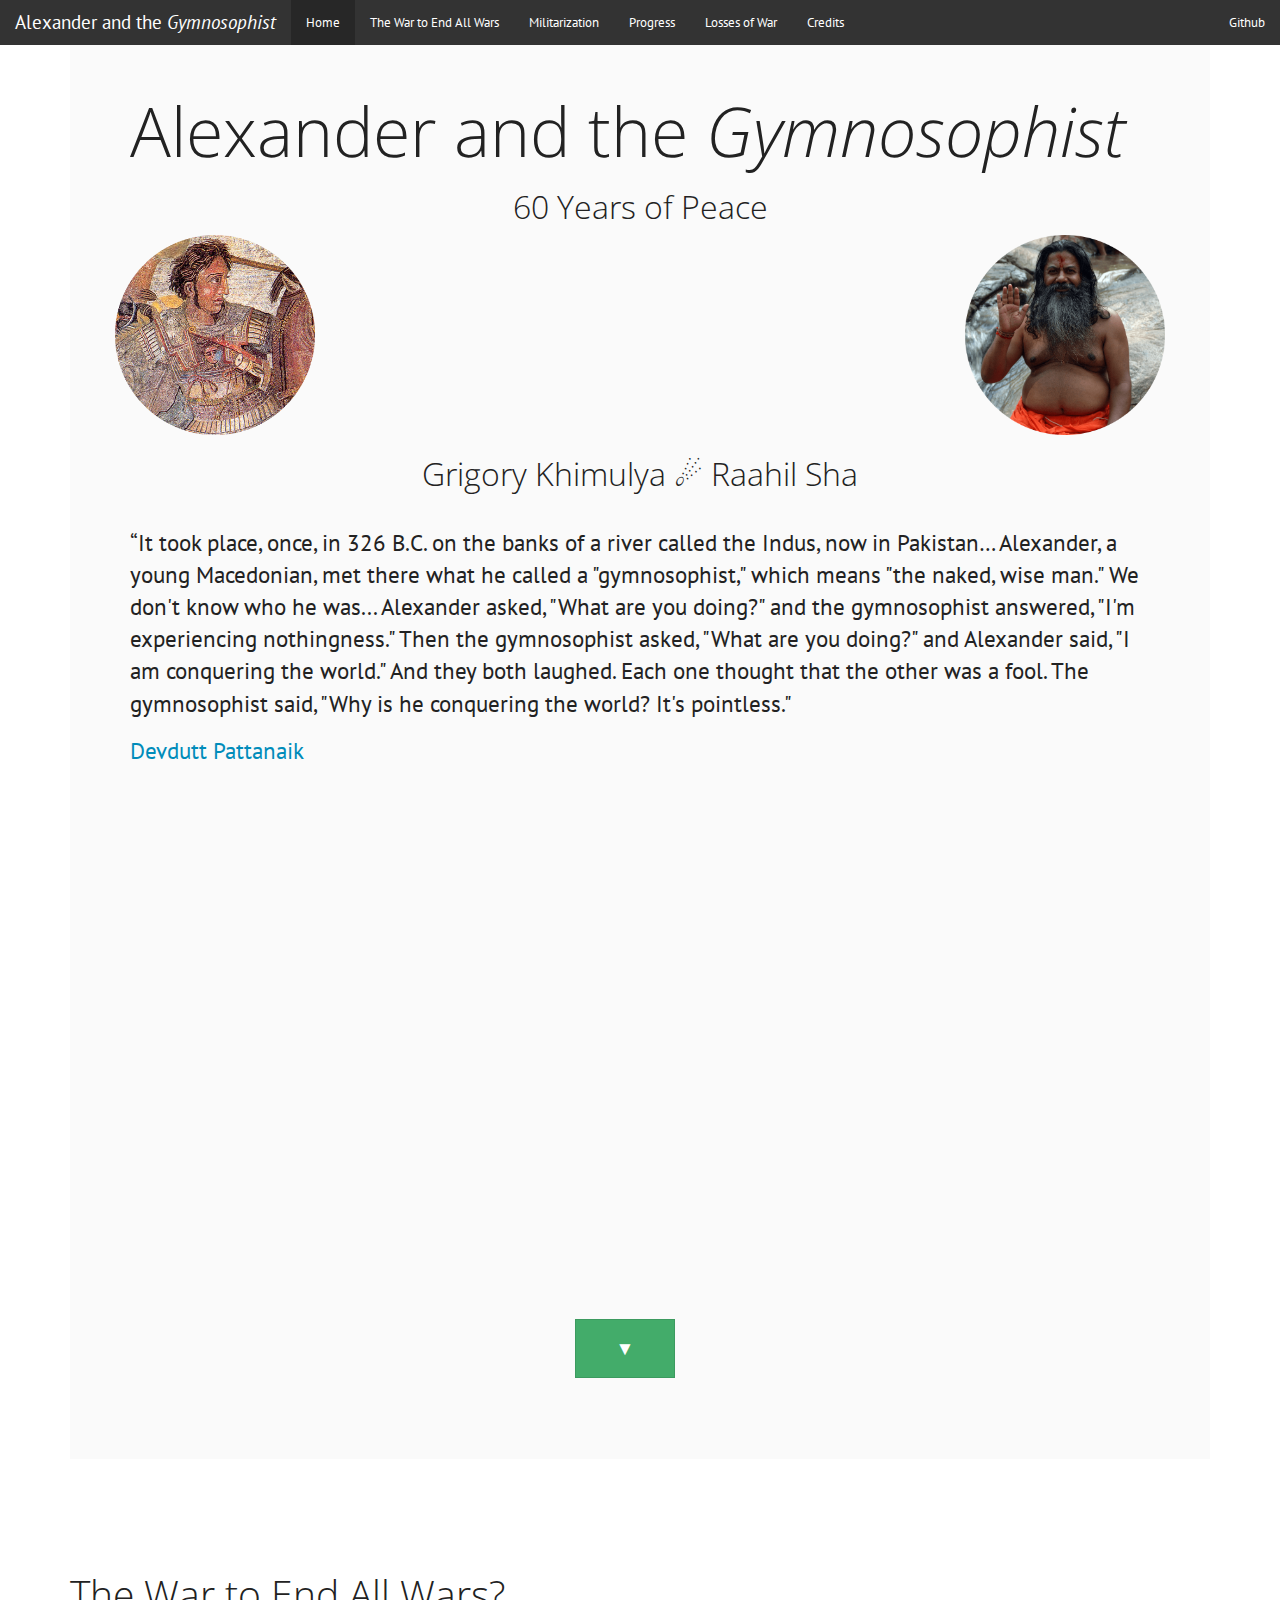
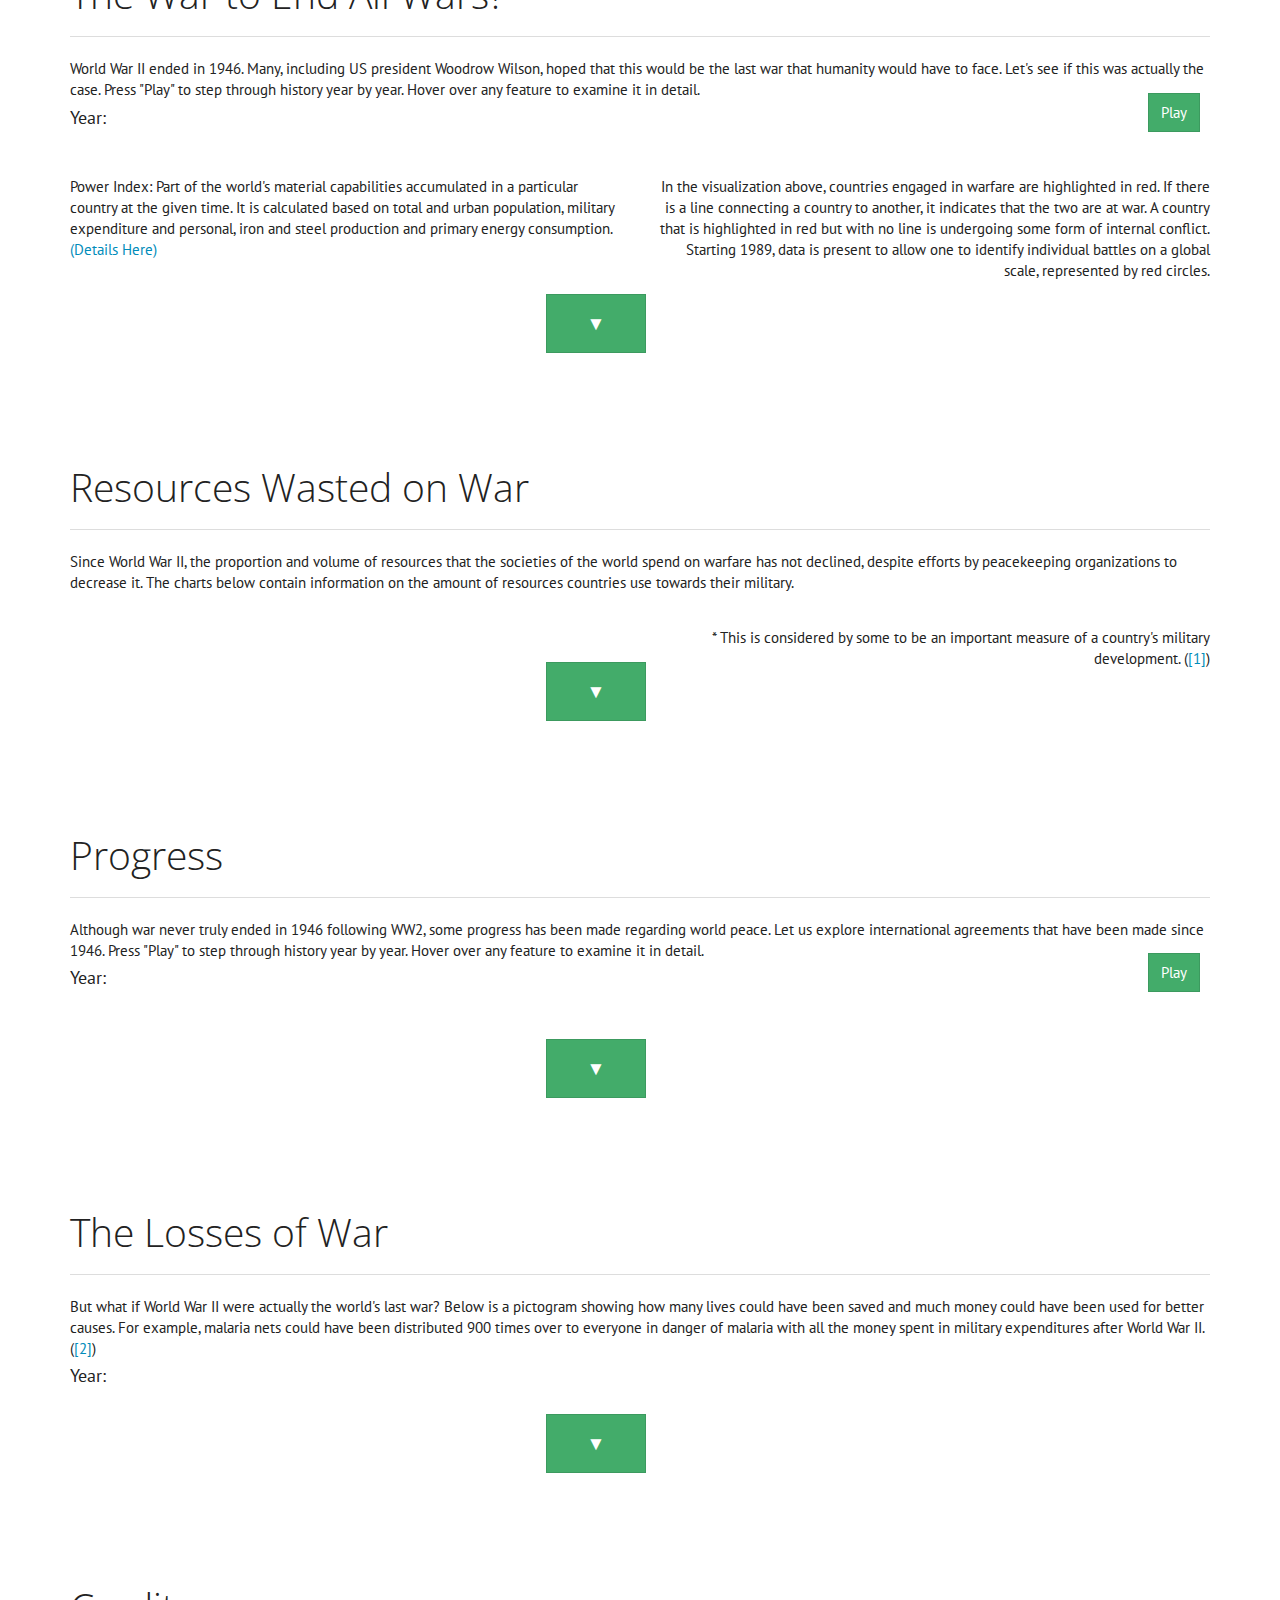
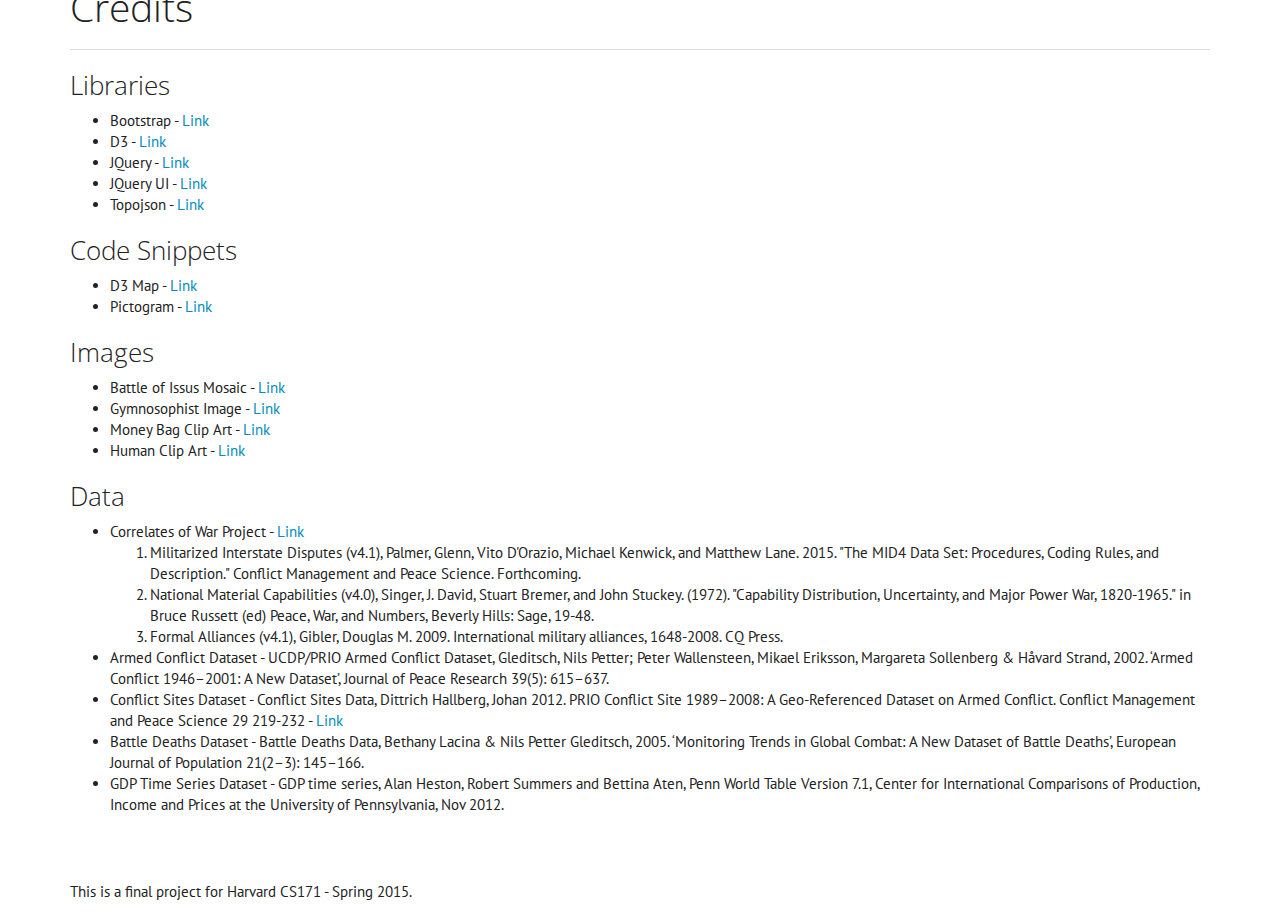
==== commit daf91c56: "All ready" ====
--- a/index.html
+++ b/index.html
@@ -41,16 +41,17 @@
             <span class="icon-bar"></span>
             <span class="icon-bar"></span>
           </button>
-          <a class="navbar-brand" href="#">Alexander: The <i>What If?</i> of War</a>
+          <a class="navbar-brand" href="#">Alexander and the <i>Gymnosophist</i></a>
         </div>
 
         <div class="collapse navbar-collapse" id="bs-example-navbar-collapse-2">
           <ul class="nav navbar-nav">
             <li class="active"><a href="#">Home</a></li>
-            <li><a href="#viz1">Warfare</a></li>
-            <li><a href="#viz2">Peacefare</a></li>
-            <li><a href="#viz3">Resources</a></li>
-            <li><a href="#viz4">What If?</a></li>
+            <li><a href="#viz1">The War to End All Wars</a></li>
+            <li><a href="#viz3">Militarization</a></li>
+            <li><a href="#viz2">Progress</a></li>
+            <li><a href="#viz4">Losses of War</a></li>
+            <li><a href="#credits">Credits</a></li>
           </ul>
           <ul class="nav navbar-nav navbar-right">
             <li><a href="https://github.com/raahilsha/cs171-pr-alexander/">Github</a></li>
@@ -64,9 +65,25 @@
     </div>
     <div class="container">
         <div class="jumbotron" id="jumbo1">
-              <h1>Alexander: The <i>What If?</i> of War</h1>
-              <p>This is a simple hero unit, a simple jumbotron-style component for calling extra attention to featured content or information.</p>
-              <p><a class="btn btn-primary btn-lg" href="#viz1">Learn more</a></p>
+              <h1>Alexander and the <i>Gymnosophist</i></h1>
+              <div style="width: 50%; margin: 0 auto; text-align: center"><h2>60 Years of Peace</h2></div>
+              <div class = "row">
+                  <img src="img/alexander_circled.png" alt="Alexander" height="200" width="200">
+                  <img align="right" src="img/gymnosophist_circled.png" alt="Gymnosophist" height="200" width="200">
+                  <div style="text-align: center"><h2>Grigory Khimulya &#x2604 Raahil Sha</h2></div>
+              </div>
+                <div class="row">
+                    <svg height="20"></svg>
+                </div>
+              <p>“It took place, once, in 326 B.C. on the banks of a river called the Indus, now in Pakistan… Alexander, a young Macedonian, met there what he called a "gymnosophist," which means "the naked, wise man." We don't know who he was... Alexander asked, "What are you doing?" and the gymnosophist answered, "I'm experiencing nothingness." Then the gymnosophist asked, "What are you doing?" and Alexander said, "I am conquering the world." And they both laughed. Each one thought that the other was a fool. The gymnosophist said, "Why is he conquering the world? It's pointless."</p>
+              <p><a href="http://www.ted.com/talks/devdutt_pattanaik/transcript?language=en#t-204000">Devdutt Pattanaik</a></p>
+              <div><iframe width="1025" height="500" src="https://www.youtube.com/embed/vcCB3n6wdDI" frameborder="0" align="center" allowfullscreen></iframe></div>
+                <div class="row">
+                    <svg height="50"></svg>
+                </div>
+
+
+              <div style="width: 25%; margin: 0 auto;"><p>&nbsp&nbsp&nbsp&nbsp&nbsp&nbsp&nbsp<a class="btn btn-success btn-lg" href="#viz1">&nbsp&nbsp&nbsp&nbsp&#x25bc&nbsp&nbsp&nbsp&nbsp</a></p></div>
         </div>
 
         <a name="viz1"></a>
@@ -74,10 +91,11 @@
         <div class="page-header">
             <div class="row">
                 <div class="col-lg-12">
-                  <h1 id="buttons">Warfare</h1>
-                </div>
-            </div>
-        </div>
+                  <h1 id="buttons">The War to End All Wars?</h1>
+                </div>
+            </div>
+        </div>
+        <p>World War II ended in 1946. Many, including US president Woodrow Wilson, hoped that this would be the last war that humanity would have to face. Let's see if this was actually the case. Press "Play" to step through history year by year. Hover over any feature to examine it in detail.</p>
 
         <div class="row">
             <div class="col-md-1"><p id="timeRow" style="position: relative; top: 75%; transform: translateY(-25%); font-size: 18px">Year:</p></div>
@@ -91,22 +109,67 @@
             <div class="col-md-6" id="mapVis">
             </div>
         </div>
-
-        <div class="jumbotron" id="jumbo2">
-              <h1>Introduction to the Conduct of Peace since WW2</h1>
-              <p>This is a simple hero unit, a simple jumbotron-style component for calling extra attention to featured content or information.</p>
-              <p><a class="btn btn-primary btn-lg" href="#viz2">Learn more</a></p>
-        </div>
+        <div class="row">
+            <div class="col-md-6">
+                <p>Power Index: Part of the world's material capabilities accumulated in a particular country at the given time. It is calculated based on total and urban population, military expenditure and personal, iron and steel production and primary energy consumption. <a href="http://www.correlatesofwar.org/data-sets/national-material-capabilities">(Details Here)</a></p>
+            </div>
+            <div class="col-md-6">
+                <p style="text-align: right">In the visualization above, countries engaged in warfare are highlighted in red. If there is a line connecting a country to another, it indicates that the two are at war. A country that is highlighted in red but with no line is undergoing some form of internal conflict. Starting 1989, data is present to allow one to identify individual battles on a global scale, represented by red circles.</p>
+            </div>
+        </div>
+
+        <div class="row">
+            <svg height="10"></svg>
+        </div>
+        <div style="width: 25%; margin: 0 auto;"><p>&nbsp&nbsp&nbsp&nbsp&nbsp&nbsp&nbsp<a class="btn btn-success btn-lg" href="#viz3">&nbsp&nbsp&nbsp&nbsp&#x25bc&nbsp&nbsp&nbsp&nbsp</a></p></div>
+
+        <a name="viz3"></a>
+        <div class="row"><svg height="0"></svg></div>
+        <div class="page-header">
+            <div class="row">
+                <div class="col-lg-12">
+                  <h1 id="buttons">Resources Wasted on War</h1>
+                </div>
+            </div>
+        </div>
+
+        <p>Since World War II, the proportion and volume of resources that the societies of the world spend on warfare has not declined, despite efforts by peacekeeping organizations to decrease it. The charts below contain information on the amount of resources countries use towards their military.</p>
+
+        <div class="row">
+            <div class="col-md-12" id="topVis">
+            </div>
+        </div>
+        <div class="row">
+            <div class="col-md-12" id="midVis">
+            </div>
+        </div>
+        <div class="row">
+            <div class="col-md-12" id="botVis">
+            </div>
+        </div>
+        <div class="row">
+            <svg height="10"></svg>
+        </div>
+        <div class="row">
+            <div class="col-md-6">
+            </div>
+            <div class="col-md-6">
+                <p style="text-align: right">* This is considered by some to be an important measure of a country's military development. (<a href="http://www.correlatesofwar.org/data-sets/national-material-capabilities">[1]</a>)</p>
+            </div>
+        </div>
+        <div style="width: 25%; margin: 0 auto;"><p>&nbsp&nbsp&nbsp&nbsp&nbsp&nbsp&nbsp<a class="btn btn-success btn-lg" href="#viz2">&nbsp&nbsp&nbsp&nbsp&#x25bc&nbsp&nbsp&nbsp&nbsp</a></p></div>
+
 
         <a name="viz2"></a>
         <div class="row"><svg height="0"></svg></div>
         <div class="page-header">
             <div class="row">
                 <div class="col-lg-12">
-                  <h1 id="buttons">Peacefare</h1>
-                </div>
-            </div>
-        </div>
+                  <h1 id="buttons">Progress</h1>
+                </div>
+            </div>
+        </div>
+        <p>Although war never truly ended in 1946 following WW2, some progress has been made regarding world peace. Let us explore international agreements that have been made since 1946. Press "Play" to step through history year by year. Hover over any feature to examine it in detail.</p>
         <div class="row">
             <div class="col-md-1"><p id="timeRow2" style="position: relative; top: 75%; transform: translateY(-25%); font-size: 18px">Year:</p></div>
             <div class="col-md-10" id="timeSlider2"></div>
@@ -119,52 +182,21 @@
             <div class="col-md-6" id="mapVis2">
             </div>
         </div>
-
-
-        <div class="jumbotron" id="jumbo3">
-              <h1>How humans waste things</h1>
-              <p>This is a simple hero unit, a simple jumbotron-style component for calling extra attention to featured content or information.</p>
-              <p><a class="btn btn-primary btn-lg" href="#viz3">Learn more</a></p>
-        </div>
-
-        <a name="viz3"></a>
-        <div class="row"><svg height="0"></svg></div>
-        <div class="page-header">
-            <div class="row">
-                <div class="col-lg-12">
-                  <h1 id="buttons">Resources wasted on War</h1>
-                </div>
-            </div>
-        </div>
-
-        <div class="row">
-            <div class="col-md-12" id="topVis">
-            </div>
-        </div>
-        <div class="row">
-            <div class="col-md-12" id="midVis">
-            </div>
-        </div>
-        <div class="row">
-            <div class="col-md-12" id="botVis">
-            </div>
-        </div>
-
-        <div class="jumbotron" id="jumbo4">
-              <h1>What could exist now</h1>
-              <p>This is a simple hero unit, a simple jumbotron-style component for calling extra attention to featured content or information.</p>
-              <p><a class="btn btn-primary btn-lg" href="#viz4">Learn more</a></p>
-        </div>
+        <div class="row">
+            <svg height="10"></svg>
+        </div>
+        <div style="width: 25%; margin: 0 auto;"><p>&nbsp&nbsp&nbsp&nbsp&nbsp&nbsp&nbsp<a class="btn btn-success btn-lg" href="#viz4">&nbsp&nbsp&nbsp&nbsp&#x25bc&nbsp&nbsp&nbsp&nbsp</a></p></div>
 
         <a name="viz4"></a>
         <div class="row"><svg height="0"></svg></div>
         <div class="page-header">
             <div class="row">
                 <div class="col-lg-12">
-                  <h1 id="buttons">The Savings of Peace</h1>
-                </div>
-            </div>
-        </div>
+                  <h1 id="buttons">The Losses of War</h1>
+                </div>
+            </div>
+        </div>
+        <p>But what if World War II were actually the world's last war? Below is a pictogram showing how many lives could have been saved and much money could have been used for better causes. For example, malaria nets could have been distributed 900 times over to everyone in danger of malaria with all the money spent in military expenditures after World War II. (<a href="http://www.givewell.org/international/top-charities/AMF">[2]</a>)</p>
         <div class="row">
             <div class="col-md-2"><p id="timeRow4" style="position: relative; top: 75%; transform: translateY(-25%); font-size: 18px">Year:</p></div>
             <div class="col-md-9" id="timeSlider4"></div>
@@ -177,9 +209,55 @@
             <div class="col-md-12" id="pictVis2">
             </div>
         </div>
-        <div class="row">
-            <svg height="500"></svg>
-        </div>
+        <div class="row"><svg height="20"></svg></div>
+        <div style="width: 25%; margin: 0 auto;"><p>&nbsp&nbsp&nbsp&nbsp&nbsp&nbsp&nbsp<a class="btn btn-success btn-lg" href="#credits">&nbsp&nbsp&nbsp&nbsp&#x25bc&nbsp&nbsp&nbsp&nbsp</a></p></div>
+        
+        <div class="row"><svg height="0"></svg></div>
+        <a name="credits"></a>
+        <div class="page-header">
+            <div class="row">
+                <div class="col-lg-12">
+                  <h1 id="buttons">Credits</h1>
+                </div>
+            </div>
+        </div>
+        <h3>Libraries</h3>
+        <ul>
+        <li>Bootstrap - <a href="http://getbootstrap.com/">Link</a></li>
+        <li>D3 - <a href="http://d3js.org/">Link</a></li>
+        <li>JQuery - <a href="https://jquery.com/">Link</a></li>
+        <li>JQuery UI - <a href="https://jqueryui.com/">Link</a></li>
+        <li>Topojson - <a href="https://github.com/mbostock/topojson">Link</a></li>
+        </ul>
+        <h3>Code Snippets</h3>
+        <ul>
+        <li>D3 Map - <a href="http://techslides.com/demos/d3/worldmap-template.html">Link</a></li>
+        <li>Pictogram - <a href="http://bl.ocks.org/alansmithy/d832fc03f6e6a91e99f4">Link</a></li>
+        </ul>
+        <h3>Images</h3>
+        <ul>
+        <li>Battle of Issus Mosaic - <a href="https://classconnection.s3.amazonaws.com/385/flashcards/124385/jpg/16-189341305045684991.jpg">Link</a></li>
+        <li>Gymnosophist Image - <a href="http://upload.wikimedia.org/wikipedia/commons/4/4e/Sadhu_at_Vashista_Ashram.jpg">Link</a></li>
+        <li>Money Bag Clip Art - <a href="http://simpleicon.com/wp-content/uploads/money-bag-2.svg">Link</a></li>
+        <li>Human Clip Art - <a href="http://bl.ocks.org/alansmithy/d832fc03f6e6a91e99f4">Link</a></li>
+        </ul>
+        <h3>Data</h3>
+        <ul>
+        <li>Correlates of War Project - <a href="http://www.correlatesofwar.org/">Link</a></li>
+        <ol>
+            <li>Militarized Interstate Disputes (v4.1), Palmer, Glenn, Vito D'Orazio, Michael Kenwick, and Matthew Lane.  2015.  "The MID4 Data Set: Procedures, Coding Rules, and Description."  Conflict Management and Peace Science.  Forthcoming.</li>
+            <li>National Material Capabilities (v4.0), Singer, J. David, Stuart Bremer, and John Stuckey. (1972). "Capability Distribution, Uncertainty, and Major Power War, 1820-1965." in Bruce Russett (ed) Peace, War, and Numbers, Beverly Hills: Sage, 19-48.</li>
+            <li>Formal Alliances (v4.1), Gibler, Douglas M. 2009. International military alliances, 1648-2008. CQ Press.</li>
+        </ol></li>
+        <li>Armed Conflict Dataset - UCDP/PRIO Armed Conflict Dataset, Gleditsch, Nils Petter; Peter Wallensteen, Mikael Eriksson, Margareta Sollenberg & Håvard Strand, 2002. ‘Armed Conflict 1946–2001: A New Dataset’, Journal of Peace Research 39(5): 615–637.</li>
+        <li>Conflict Sites Dataset - Conflict Sites Data, Dittrich Hallberg, Johan 2012. PRIO Conflict Site 1989–2008: A Geo-Referenced Dataset on Armed Conflict. Conflict Management and Peace Science 29 219-232 - <a href="http://cmp.sagepub.com/content/29/2/219.abstract">Link</a></li>
+        <li>Battle Deaths Dataset - Battle Deaths Data, Bethany Lacina & Nils Petter Gleditsch, 2005. ‘Monitoring Trends in Global Combat: A New Dataset of Battle Deaths’, European Journal of Population 21(2–3): 145–166.</li>
+        <li>GDP Time Series Dataset - GDP time series, Alan Heston, Robert Summers and Bettina Aten, Penn World Table Version 7.1, Center for International Comparisons of Production, Income and Prices at the University of Pennsylvania, Nov 2012.</li>
+        </ul>
+        <div class="row">
+            <svg height="50"></svg>
+        </div>
+        <p>This is a final project for Harvard CS171 - Spring 2015.<p>
     </div>
     <script>
     	// Instantiate the slider
@@ -220,7 +298,7 @@
 
         // Set jumbotron to page height
         $(document).ready(function(){
-            $('#jumbo1').height($(window).height());
+           // $('#jumbo1').height($(window).height());
             $('#jumbo2').height($(window).height());
             $('#jumbo3').height($(window).height());
             $('#jumbo4').height($(window).height());
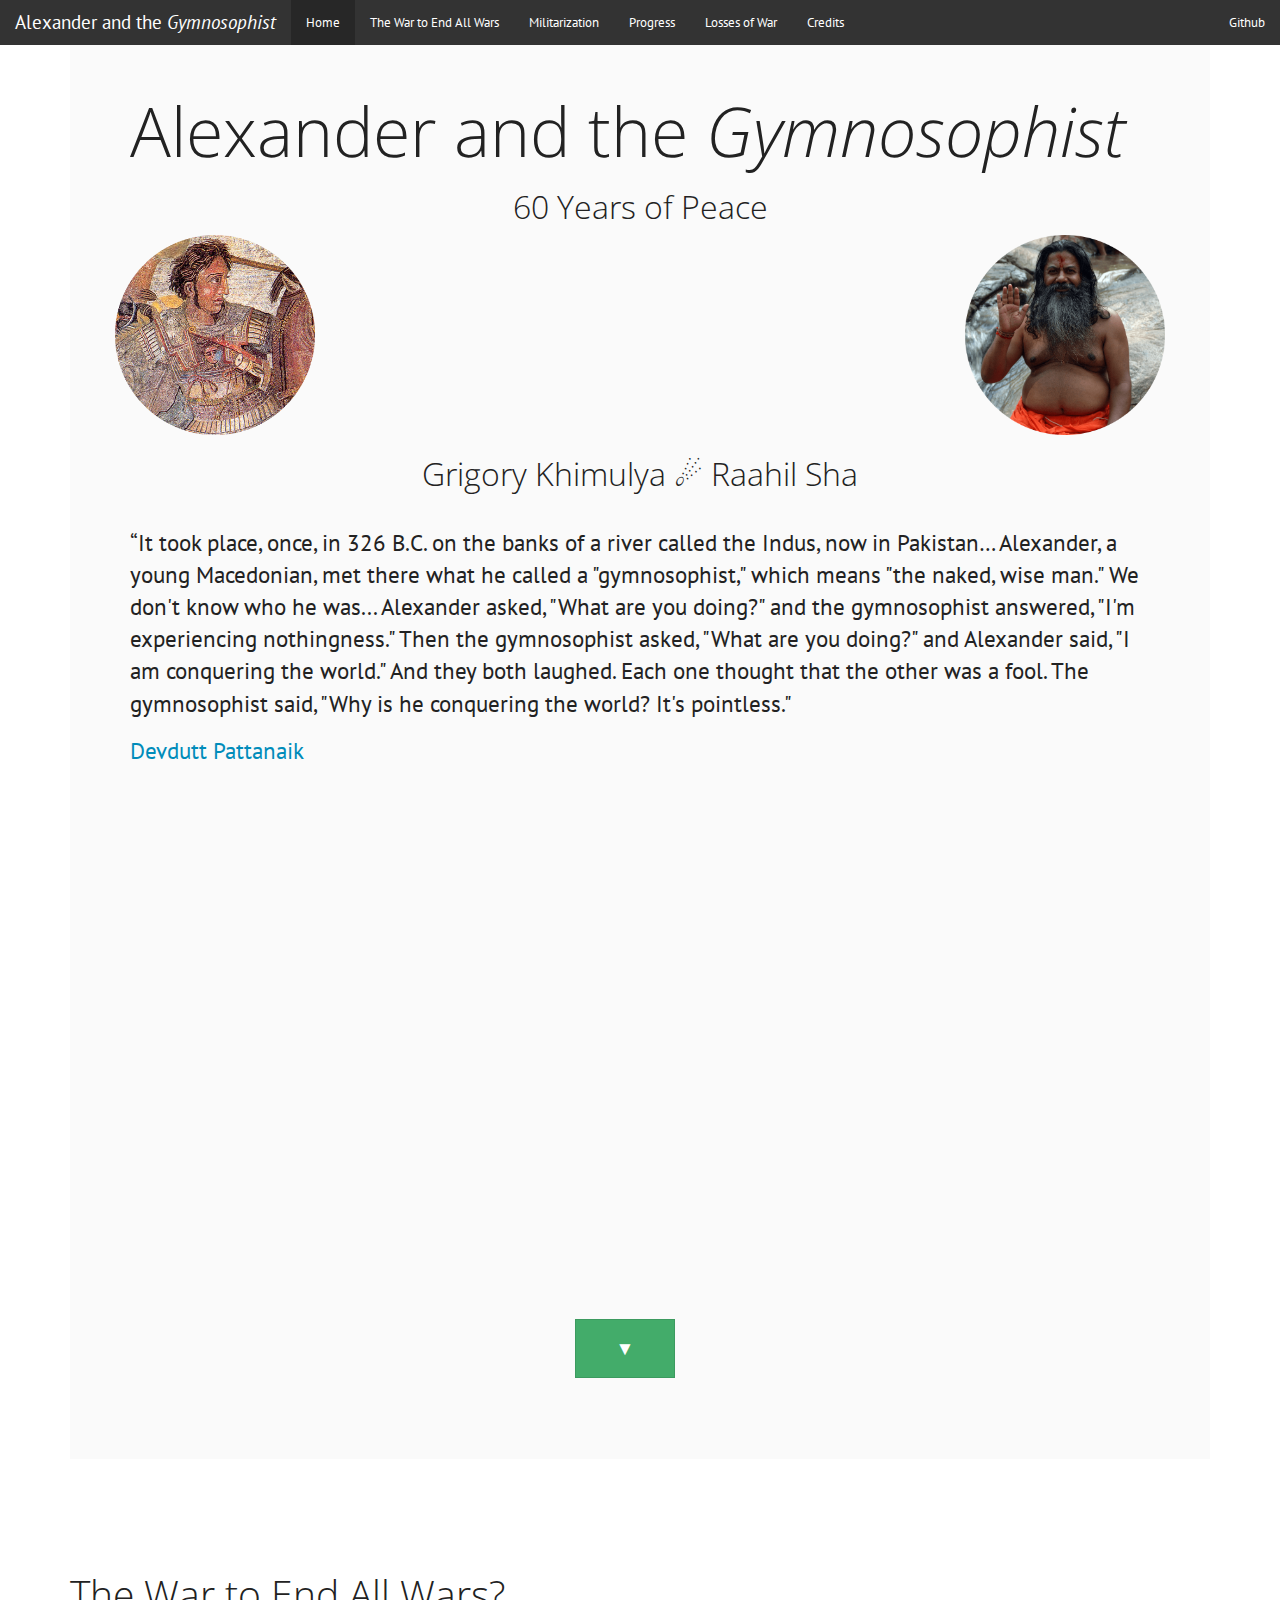
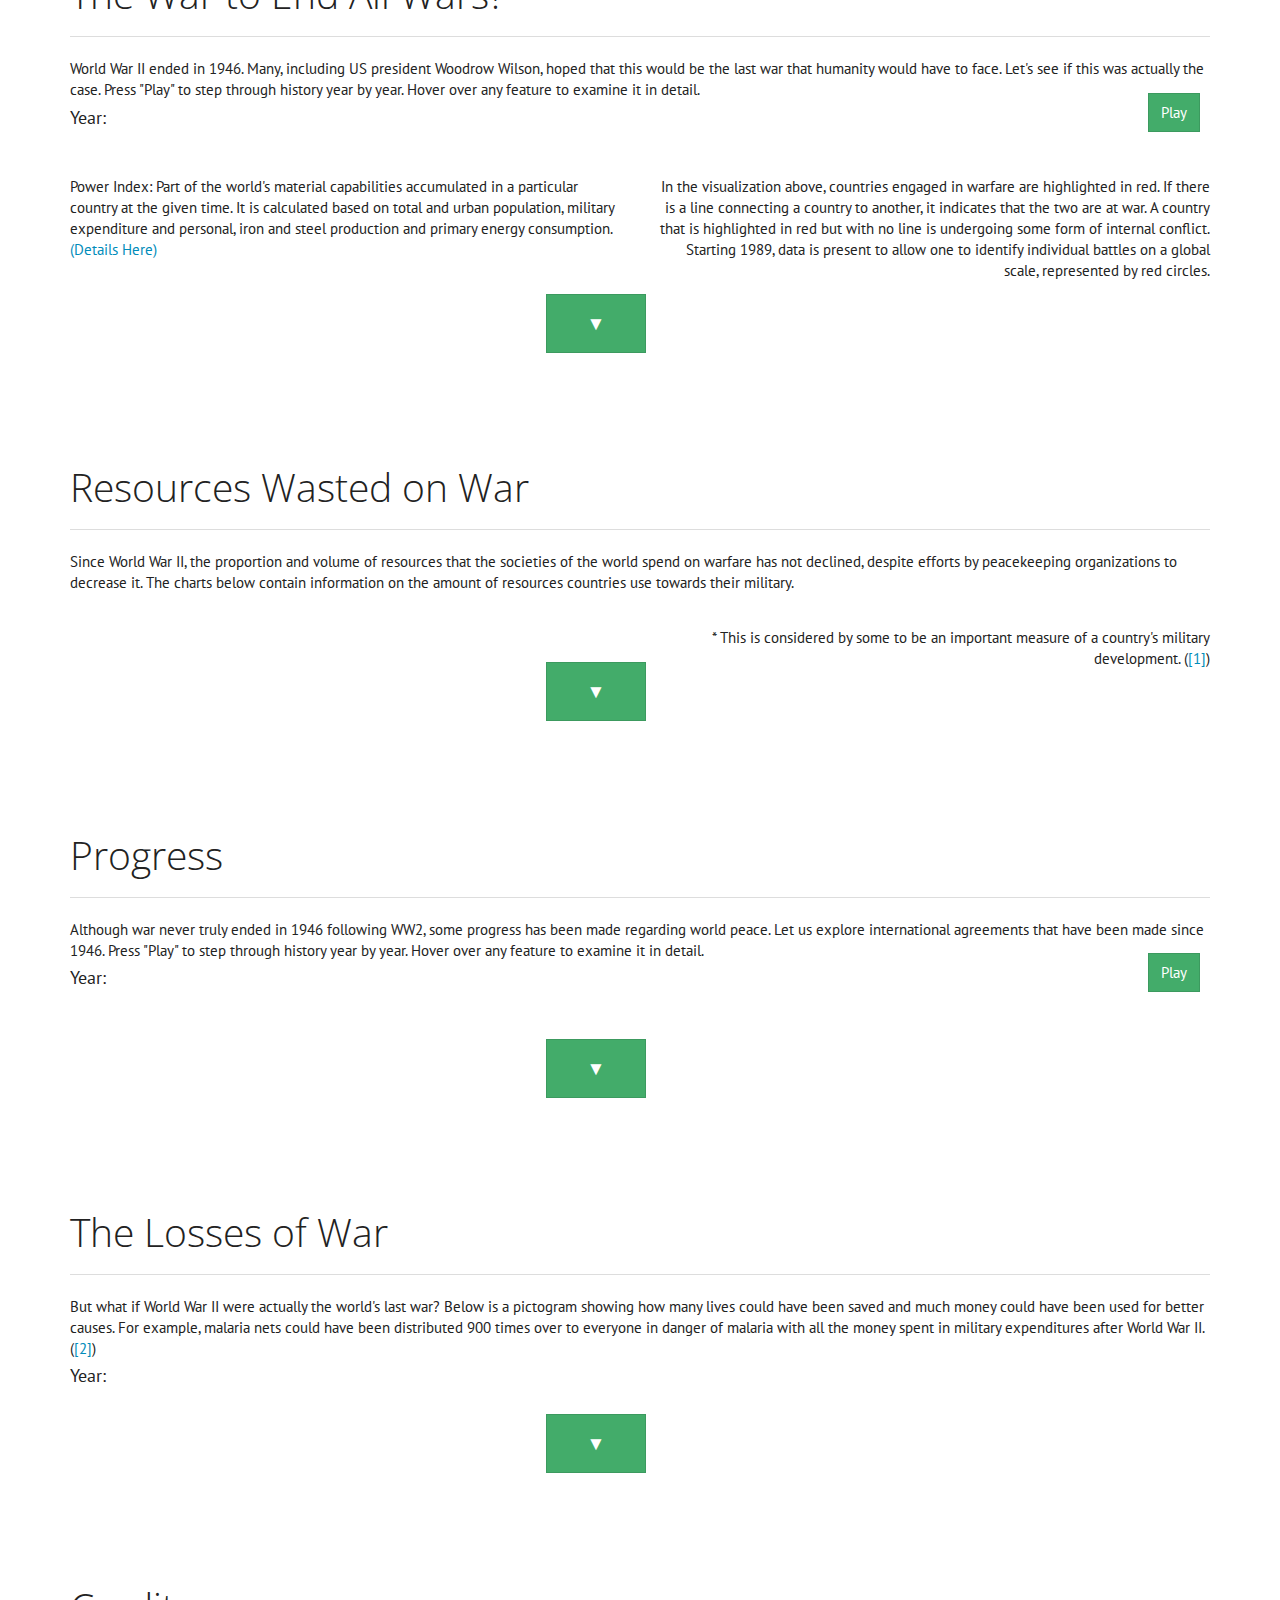
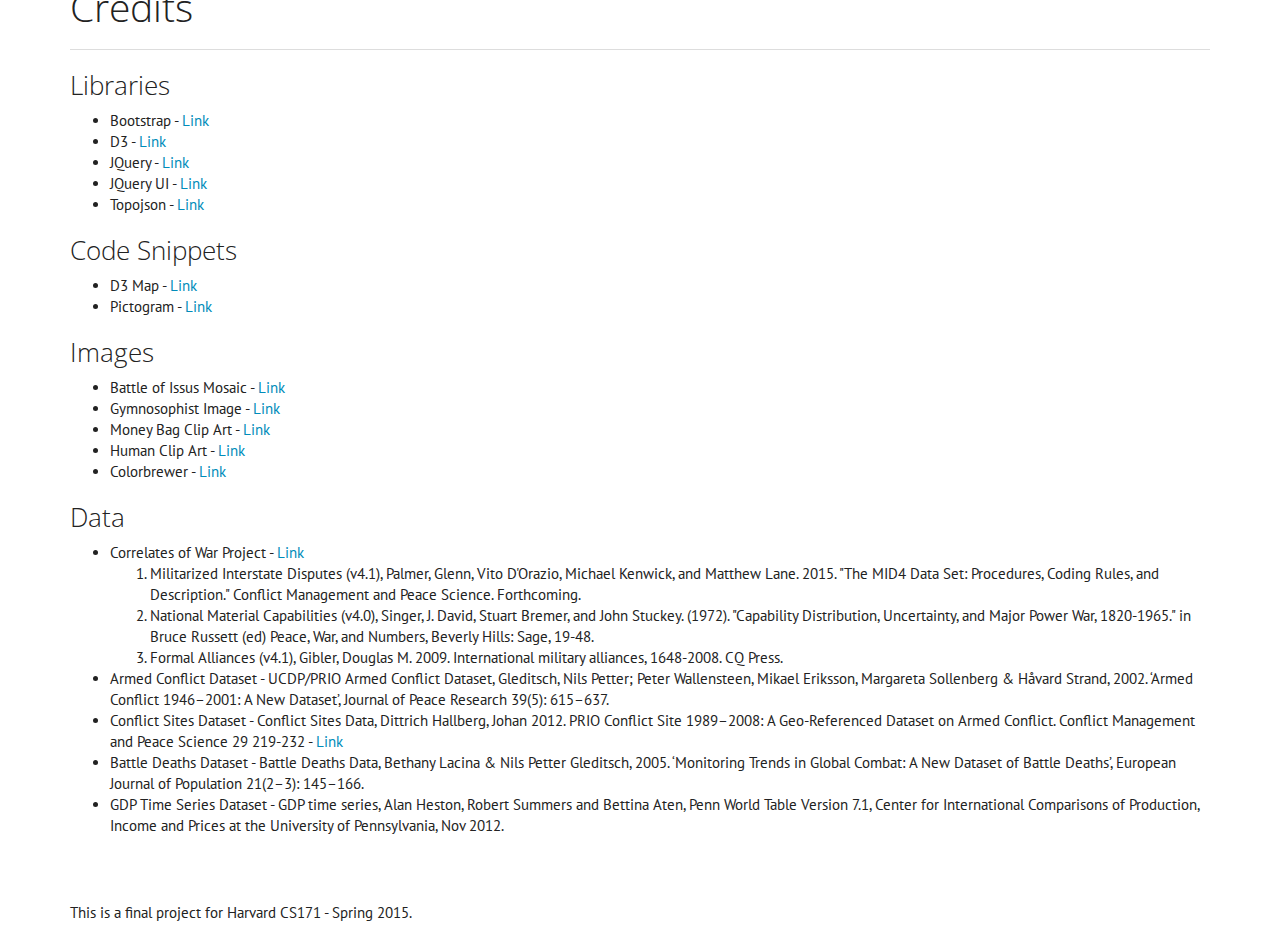
==== commit 3b107c56: "Merge pull request #2 from raahilsha/master" ====
--- a/index.html
+++ b/index.html
@@ -23,7 +23,6 @@
     <!-- add own vis classes-->
     <script src = "js/mapvis.js"></script>
     <script src = "js/mapvis2.js"></script>
-    <script src = "js/barvis.js"></script>
     <script src = "js/pictvis.js"></script>
     <script src = "js/pictvis2.js"></script>
     <script src = "js/linevis.js"></script>
@@ -77,7 +76,7 @@
                 </div>
               <p>“It took place, once, in 326 B.C. on the banks of a river called the Indus, now in Pakistan… Alexander, a young Macedonian, met there what he called a "gymnosophist," which means "the naked, wise man." We don't know who he was... Alexander asked, "What are you doing?" and the gymnosophist answered, "I'm experiencing nothingness." Then the gymnosophist asked, "What are you doing?" and Alexander said, "I am conquering the world." And they both laughed. Each one thought that the other was a fool. The gymnosophist said, "Why is he conquering the world? It's pointless."</p>
               <p><a href="http://www.ted.com/talks/devdutt_pattanaik/transcript?language=en#t-204000">Devdutt Pattanaik</a></p>
-              <div><iframe width="1025" height="500" src="https://www.youtube.com/embed/vcCB3n6wdDI" frameborder="0" align="center" allowfullscreen></iframe></div>
+              <div><iframe width="1025" height="500" src="https://www.youtube.com/embed/Kp48wFHk8aY" frameborder="0" align="center" allowfullscreen></iframe></div>
                 <div class="row">
                     <svg height="50"></svg>
                 </div>
@@ -240,6 +239,7 @@
         <li>Gymnosophist Image - <a href="http://upload.wikimedia.org/wikipedia/commons/4/4e/Sadhu_at_Vashista_Ashram.jpg">Link</a></li>
         <li>Money Bag Clip Art - <a href="http://simpleicon.com/wp-content/uploads/money-bag-2.svg">Link</a></li>
         <li>Human Clip Art - <a href="http://bl.ocks.org/alansmithy/d832fc03f6e6a91e99f4">Link</a></li>
+        <li>Colorbrewer - <a href="http://colorbrewer2.org/">Link</a></li>
         </ul>
         <h3>Data</h3>
         <ul>
@@ -260,7 +260,7 @@
         <p>This is a final project for Harvard CS171 - Spring 2015.<p>
     </div>
     <script>
-    	// Instantiate the slider
+    	// Instantiate the sliders
         $("#timeSlider").slider({
             range: "min",
             max: 2007,
@@ -296,14 +296,6 @@
             slide: function(d, i) {updateYear4()}
         });
 
-        // Set jumbotron to page height
-        $(document).ready(function(){
-           // $('#jumbo1').height($(window).height());
-            $('#jumbo2').height($(window).height());
-            $('#jumbo3').height($(window).height());
-            $('#jumbo4').height($(window).height());
-        });
-
         // variables keeping global knowledge of the data
         var countries_map;
         var power_ranks;
@@ -316,6 +308,7 @@
         var miltot;
         var milgdp;
 
+        // variables keeping globar knowledge of the visualizations
         var map_vis;
         var map_vis2;
         var bar_vis;
@@ -325,6 +318,7 @@
         var lineMidVis;
         var lineBotVis;
 
+        // Update years for the three slider-based visualizations
         function updateYear()
         {
             map_vis.wrangleData($("#timeSlider").slider("value"));
@@ -340,10 +334,12 @@
         function updateYear4()
         {
             d3.select("#timeRow4").text("Years: " + $("#timeSlider4").slider("values", 0) + " - " + $("#timeSlider4").slider("values", 1));
+            // Updates both the pictograms
             pict_vis.wrangleData($("#timeSlider4").slider("values", 0), $("#timeSlider4").slider("values", 1));
             pict_vis2.wrangleData($("#timeSlider4").slider("values", 0), $("#timeSlider4").slider("values", 1));
         }
 
+        // Runs the play buttons
         function playMapVis()
         {
             $("#timeSlider").slider("value", 1946);
@@ -356,6 +352,7 @@
             playRecursive2(2007 - 1946);
         }
 
+        // Uses recursion as a form of animation. x is used to limit the amount of recurstion
         function playRecursive(x)
         {
             if (x <= 0)
@@ -387,6 +384,7 @@
             {
                 var MyEventHandler = new Object();
 
+                // Creates all of the visualziations
                 map_vis = new MapVis(d3.select("#mapVis"), countries_map, power_ranks, blips_data, at_war, lat_long, MyEventHandler);
                 map_vis.updateVis();
                 map_vis2 = new MapVis2(d3.select("#mapVis2"), countries_map, power_ranks, blips_data, at_war, lat_long, allies, MyEventHandler);
@@ -400,11 +398,12 @@
                 lineMidVis = new LineVis(d3.select("#midVis"), milgdp, 0.4, 2, lat_long, MyEventHandler);
                 lineBotVis = new LineVis(d3.select("#botVis"), milirs, 1.55, 3, lat_long, MyEventHandler);
 
-                // bar_vis = new BarVis(d3.select("#barVis"), power_ranks, MyEventHandler)
+                // Updates the vizualizations dependent on sliders
                 updateYear();
                 updateYear2();
                 updateYear4();
 
+                // Use the event handler to update the coordinated views
                 $(MyEventHandler).bind("countryChanged", function(event, argument)
                 {
                     lineTopVis.onSelectionChange(argument);
@@ -431,8 +430,6 @@
                     milgdp = _milex_gdp;
                     milirs = _irst;
 
-                    console.log(milirs);
-
                     initVis();
                 }
                 else
@@ -442,6 +439,7 @@
                 }
             }
 
+            // Loads all of the various data files that we have
             var startHere = function()
             {
                 queue()
